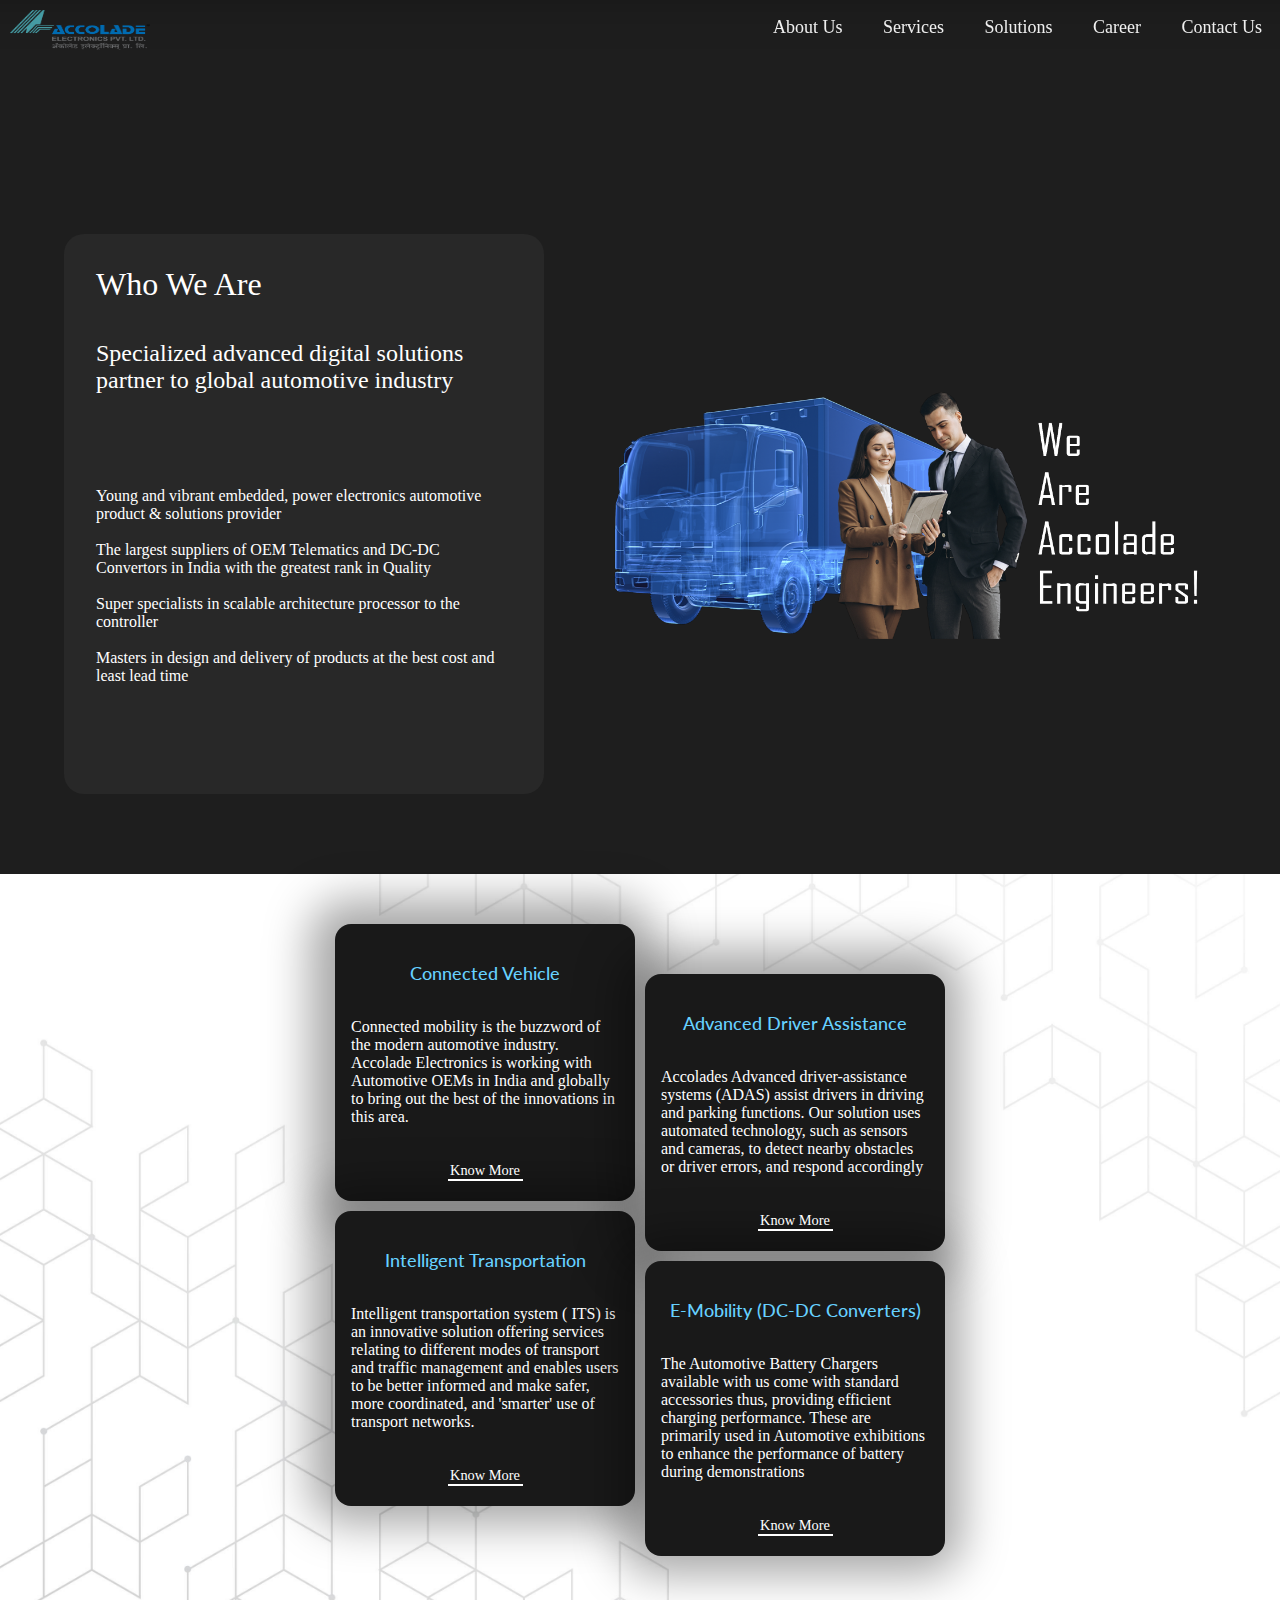
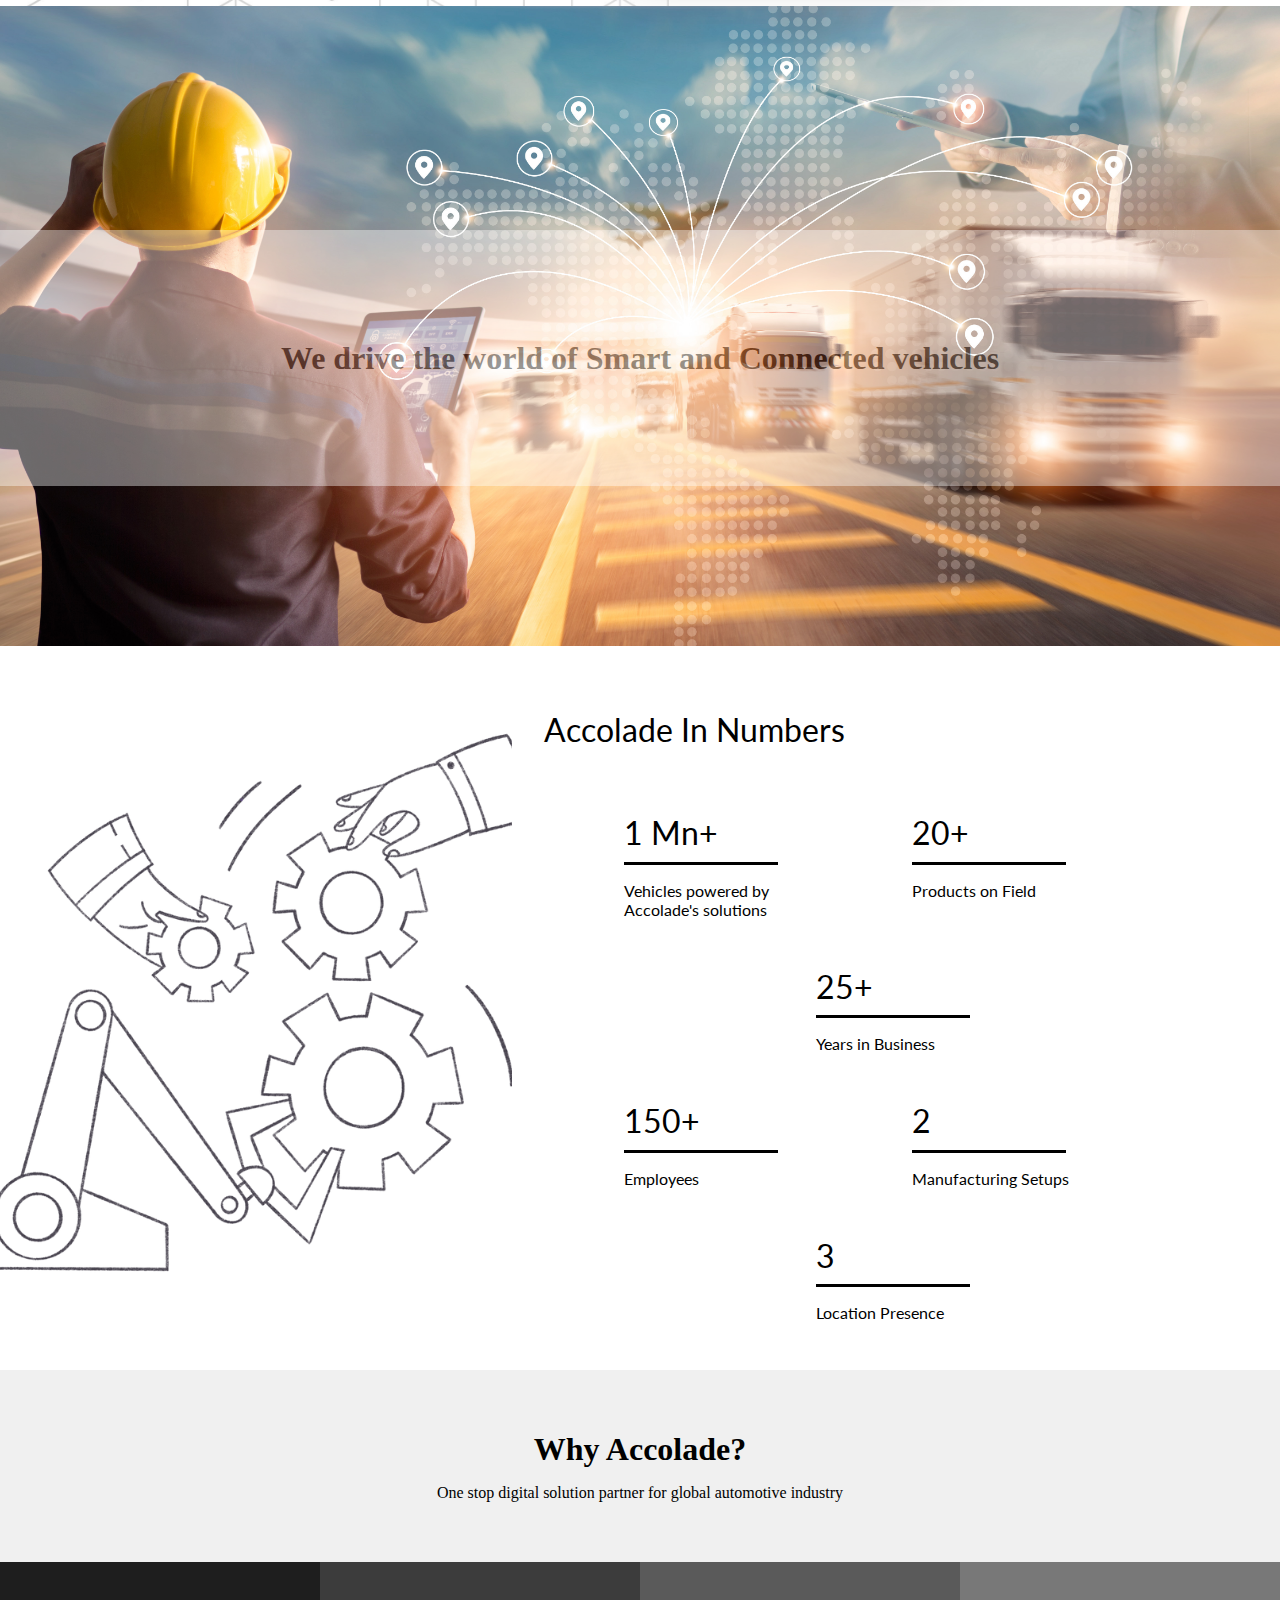
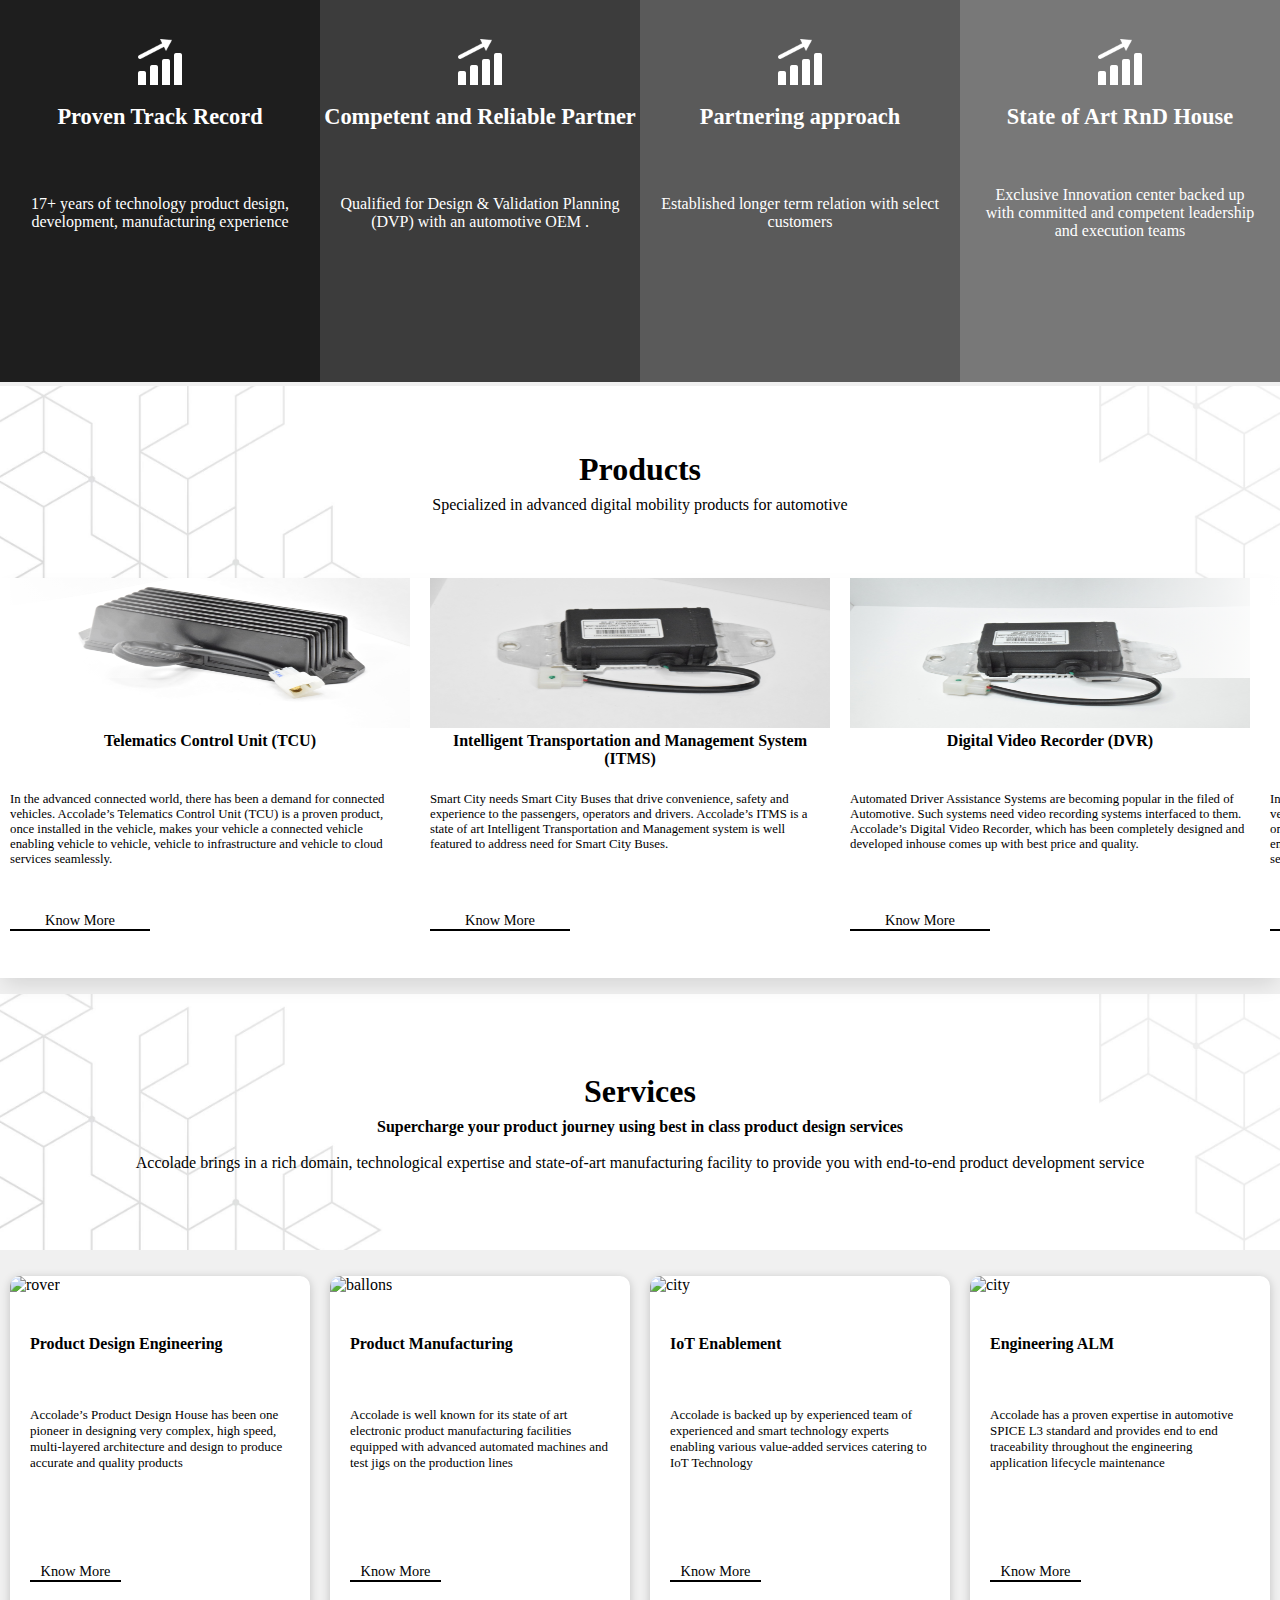
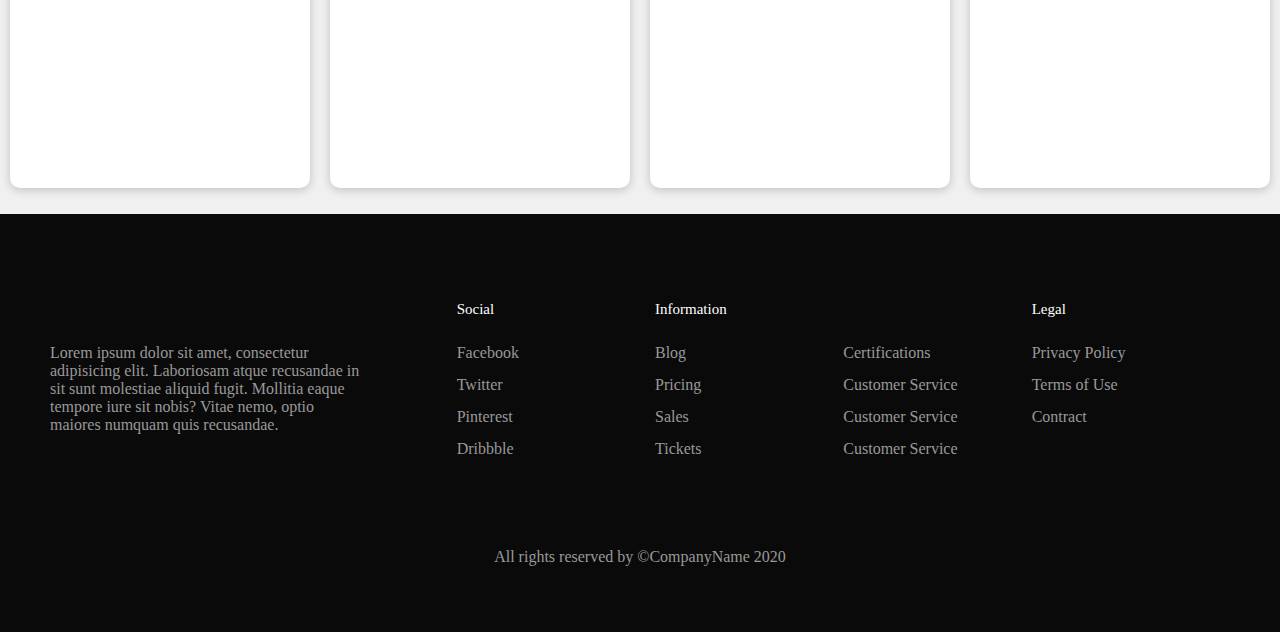
==== index.html @ e9a10e1c "first commit" ====
<!DOCTYPE html>
    <html lang="en">
    <head>
        <meta charset="UTF-8">
        <meta http-equiv="X-UA-Compatible" content="IE=edge">
        <meta name="viewport" content="width=device-width, initial-scale=1.0">
        <title>Accolade</title>
                <link rel="stylesheet" href="https://cdnjs.cloudflare.com/ajax/libs/font-awesome/5.15.3/css/all.min.css">
        <link rel="stylesheet" href="main.css">

        
    </head>
    <body>
        <div class="container">
            <div class="header">
                <div class="nav" id="nav">
                    <input type="checkbox" id="nav-check">
                    <div class="nav-header">
                      <div class="nav-title" id="nav-title">
                       <a href="./index.html"><img src="./Accolade.png" class="nav_img" alt=""></a>
                      </div>
                    </div>
                    <div class="nav-btn" id="nav-btn">
                      <label for="nav-check"> 
                        <span></span>
                        <span></span>
                        <span></span>
                      </label>
                    </div>
                  
                    <div class="nav-links">
                      <a href="./about_us.html">About Us</a>
              <a href="./services.html">Services</a>
                      <a href="./solutions.html" target="_blank">Solutions</a>
                      <a href="" target="_blank">Career</a>
                      <a href="./contact_us.html" target="_blank">Contact Us</a>
                    </div>
                  </div>


                  <div class="over_video">
                    <div class="over_video_heading">Specialized in advanced digital mobility solutions for automotive</div>
                    <div class="over_video_button">
                        <a href="#banner" class="over_video_button_main">
                          <img src="./icons8-double-down-50.png" class="down_arrow_img" alt="">
                        </a>

                       
                    </div>
                  </div>
                 
                <video autoplay loop muted class="video">
                    <source src="production ID_4706533.mp4" type="video/mp4" >
                  Your browser does not support the video tag.
                  </video>
            </div>
        
 <div id="banner">
                <div class="banner_text">
                    <div class="banner_text_head">
                        Who We Are
                    </div>
                    <div class="banner_text_mid">Specialized advanced digital solutions partner to global automotive industry</div>
                    <div class="banner_text_para">Young and vibrant embedded, power electronics automotive product & solutions provider </br></br>
                      The largest suppliers of OEM Telematics and DC-DC Convertors in India with the greatest rank in Quality  </br></br>
                      Super specialists in scalable architecture processor to the controller </br></br>
                      Masters in design and delivery of products at the best cost and least lead time</br></br></div>
                </div>
                <div class="banner_pic">
                    
                </div>


            </div> 
        

     <div class="bigbox">
        
        <div class="columns">
            <div class="column">
              <p class="title">
                Advanced Digital Automotive Solutions Partner
              </p>
              <p class="info"> Accolade offers state-of-art advanced technology solutions for automotive. These solutions have been developed by team of domain experts and technocrats and successfully deployed in the market.</p>
         </div>
         <div class="column">
             <div class="allcards">
                <div class="cards12">
                    <div class="card1">
                        <p class="headtitle">
                          Connected Vehicle
                          </p>
                        <p class="content">Connected mobility is the buzzword of the modern automotive industry. Accolade Electronics is working with Automotive OEMs in India and globally to bring out the best of the innovations in this area.</p>
                        <div class="sol_km_button"><a href="">Know More</a></div>
                     </div>
                     <div class="card3">
                        <p class="headtitle">Intelligent Transportation</p>
                        <p class="content">
                          Intelligent transportation system ( ITS) is an innovative solution offering services relating to different modes of transport and traffic management and enables users to be better informed and make safer, more coordinated, and 'smarter' use of transport networks. 
                          </p>
                          <div class="sol_km_button"><a href="">Know More</a></div>
                    </div>
                </div>
                <div class="cards24">
                    <div class="card2">
                        <p class="headtitle">
                          Advanced Driver Assistance
                          </p>
                        <p class="content">Accolades Advanced driver-assistance systems (ADAS) assist drivers in driving and parking functions. Our solution uses automated technology, such as sensors and cameras, to detect nearby obstacles or driver errors, and respond accordingly</p>
                        <div class="sol_km_button"><a href="">Know More</a></div>
                    </div>
                    <div class="card4">
                        <p class="headtitle">E-Mobility (DC-DC Converters)</p>
                        <p class="content">The Automotive Battery Chargers available with us come with standard accessories
                          thus, providing efficient charging performance. These are primarily used in Automotive exhibitions to enhance the performance of battery during demonstrations
                          </p>
                          <div class="sol_km_button"><a href="">Know More</a></div>
                    </div>
                </div>
                <div class="vertical">
                    
                </div>
             </div>
                
             </div>
         </div>
    </div> 

<div class="whyuswrap">
    <div class="why_img_text">
      We drive the world of Smart and Connected vehicles
    </div>
    </div>
    <div class="columns_numbers">

      <div class="column_3">
          <div class="dummybg">
          </div>
     </div>


      <div class="column_2">
          <div class="accnumber">
              Accolade In Numbers
          </div>
          <div class="counters">
              <div class="numbers">
                  <div>
                      <div class="twohund">1 Mn+</div>
                      <div class="tag2">Vehicles powered by Accolade's solutions</div>
                  </div>
               </div>
           
               <div class="numbers">
                   <div>
                       <div class="twohund">20+</div>
                       <div class="tag2">
                           Products on Field
                          </div>
                   </div>
                </div>

                <div class="numbers1">
                  <div>
                      <div class="twohund">25+</div>
                      <div class="tag2">Years in Business</div>
                  </div>
               </div>
          </div>
      
      
      
          <div class="counters">
              <div class="numbers">
                  <div>
                      <div class="twohund">150+</div>
                      <div class="tag2">Employees</div>
                  </div>
               </div>
           
               <div class="numbers">
                   <div>
                       <div class="twohund">2</div>
                       <div class="tag2">
                         Manufacturing Setups
                          </div>
                   </div>
                </div>

                <div class="numbers1">
                  <div>
                      <div class="twohund">3</div>
                      <div class="tag2">Location Presence</div>
                  </div>
               </div>
          </div>

          
      </div>
      </div>

    <div class="why_us_rem_container">
      <div class="why_us_rem_text">
        <div class="why_us_rem_head">
          Why Accolade?
        </div>
        <div class="why_us_rem_body">
         One stop digital solution partner for global automotive industry
        </div>
      </div>
      <div class="why_us_rem_blocks">
        <div class="why_us_rem_block1">
          <div class="why_us_rem_block_icon">
            <img src="./icons8-account-90.png" class="why_us_rem_block_img" alt="">
          </div>
          <div class="why_us_rem_block_head">
            Proven Track Record
          </div>
          <div class="why_us_rem_block_body">
            17+ years of technology product design, development, manufacturing experience
          </div>
        </div>
        <div class="why_us_rem_block2">
          <div class="why_us_rem_block_icon">
            <img src="./icons8-account-90.png" class="why_us_rem_block_img" alt="">
          </div>
          <div class="why_us_rem_block_head">
            Competent and Reliable Partner
          </div>
          <div class="why_us_rem_block_body">
            Qualified for Design & Validation Planning (DVP) with an automotive OEM .
          </div>
        </div>
        <div class="why_us_rem_block3">
          <div class="why_us_rem_block_icon">
            <img src="./icons8-account-90.png" class="why_us_rem_block_img" alt="">
          </div>
          <div class="why_us_rem_block_head">
            Partnering approach 
          </div>
          <div class="why_us_rem_block_body">
            Established longer term relation with select customers
          </div>
        </div>
        <div class="why_us_rem_block4">
          <div class="why_us_rem_block_icon">
            <img src="./icons8-account-90.png" class="why_us_rem_block_img" alt="">
          </div>
          <div class="why_us_rem_block_head">
            State of Art RnD House
          </div>
          <div class="why_us_rem_block_body">
           Exclusive Innovation center backed up with committed and competent leadership and execution teams
          </div>
        </div>  
      </div>

    </div>

    <div class="mid_banner">
        <div class="mid_banner_head">Products</div>
        <div class="mid_banner_body">Specialized in advanced digital mobility products for automotive</div>
    </div>
    <!-- partial:index.partial.html -->
<div class="slider">
  <div class="slide-track">
  <div class="slide">
    <img src="./DSC_0146.JPG" height="150" width="400" alt="" />
    <div class="slide_info_head">Telematics Control Unit (TCU)</div>
    <div class="slide_info_body">In the advanced connected world, there has been a demand for connected vehicles. Accolade’s Telematics Control Unit (TCU) is a proven product, once installed in the vehicle, makes your vehicle a connected vehicle enabling vehicle to vehicle, vehicle to infrastructure and vehicle to cloud services seamlessly.</div>
    <div class="slide_km_button"><a href="">Know More</a></div>
    </div>
    <div class="slide">
      <img src="./DSC_0161.JPG" height="150" width="400" alt="" />
      <div class="slide_info_head">Intelligent Transportation and Management System (ITMS)</div>
      <div class="slide_info_body">Smart City needs Smart City Buses that drive convenience, safety and experience to the passengers, operators and drivers. Accolade’s ITMS is a state of art Intelligent Transportation and Management system is well featured to address need for Smart City Buses.</div>
      <div class="slide_km_button"><a href="">Know More</a></div>
      </div>
      <div class="slide">
        <img src="./DSC_0167.JPG" height="150" width="400" alt="" />
        <div class="slide_info_head">Digital Video Recorder (DVR)</div>
    <div class="slide_info_body">Automated Driver Assistance Systems are becoming popular in the filed of Automotive. Such systems need video recording systems interfaced to them. Accolade’s Digital Video Recorder, which has been completely designed and developed inhouse comes up with best price and quality. </div>
    <div class="slide_km_button"><a href="">Know More</a></div>
        </div>
        <div class="slide">
          <img src="./DSC_0146.JPG" height="150" width="400" alt="" />
          <div class="slide_info_head">Telematics Control Unit (TCU)</div>
          <div class="slide_info_body">In the advanced connected world, there has been a demand for connected vehicles. Accolade’s Telematics Control Unit (TCU) is a proven product, once installed in the vehicle, makes your vehicle a connected vehicle enabling vehicle to vehicle, vehicle to infrastructure and vehicle to cloud services seamlessly.</div>
          <div class="slide_km_button"><a href="">Know More</a></div>
          </div>
          <div class="slide">
            <img src="./DSC_0161.JPG" height="150" width="400" alt="" />
            <div class="slide_info_head">Intelligent Transportation and Management System (ITMS)</div>
            <div class="slide_info_body">Smart City needs Smart City Buses that drive convenience, safety and experience to the passengers, operators and drivers. Accolade’s ITMS is a state of art Intelligent Transportation and Management system is well featured to address need for Smart City Buses.</div>
            <div class="slide_km_button"><a href="">Know More</a></div>
            </div>
            <div class="slide">
              <img src="./DSC_0167.JPG" height="150" width="400" alt="" />
              <div class="slide_info_head">Digital Video Recorder (DVR)</div>
          <div class="slide_info_body">Automated Driver Assistance Systems are becoming popular in the filed of Automotive. Such systems need video recording systems interfaced to them. Accolade’s Digital Video Recorder, which has been completely designed and developed inhouse comes up with best price and quality. </div>
          <div class="slide_km_button"><a href="">Know More</a></div>
              </div>
              <div class="slide">
                <img src="./DSC_0146.JPG" height="150" width="400" alt="" />
                <div class="slide_info_head">Telematics Control Unit (TCU)</div>
                <div class="slide_info_body">In the advanced connected world, there has been a demand for connected vehicles. Accolade’s Telematics Control Unit (TCU) is a proven product, once installed in the vehicle, makes your vehicle a connected vehicle enabling vehicle to vehicle, vehicle to infrastructure and vehicle to cloud services seamlessly.</div>
                <div class="slide_km_button"><a href="">Know More</a></div>
                </div>
                <div class="slide">
                  <img src="./DSC_0161.JPG" height="150" width="400" alt="" />
                  <div class="slide_info_head">Intelligent Transportation and Management System (ITMS)</div>
                  <div class="slide_info_body">Smart City needs Smart City Buses that drive convenience, safety and experience to the passengers, operators and drivers. Accolade’s ITMS is a state of art Intelligent Transportation and Management system is well featured to address need for Smart City Buses.</div>
                  <div class="slide_km_button"><a href="">Know More</a></div>
                  </div>
                  <div class="slide">
                    <img src="./DSC_0167.JPG" height="150" width="400" alt="" />
                    <div class="slide_info_head">Digital Video Recorder (DVR)</div>
                <div class="slide_info_body">Automated Driver Assistance Systems are becoming popular in the filed of Automotive. Such systems need video recording systems interfaced to them. Accolade’s Digital Video Recorder, which has been completely designed and developed inhouse comes up with best price and quality. </div>
                <div class="slide_km_button"><a href="">Know More</a></div>
                    </div>
                    <div class="slide">
                      <img src="./DSC_0146.JPG" height="150" width="400" alt="" />
                      <div class="slide_info_head">Telematics Control Unit (TCU)</div>
                      <div class="slide_info_body">In the advanced connected world, there has been a demand for connected vehicles. Accolade’s Telematics Control Unit (TCU) is a proven product, once installed in the vehicle, makes your vehicle a connected vehicle enabling vehicle to vehicle, vehicle to infrastructure and vehicle to cloud services seamlessly.</div>
                      <div class="slide_km_button"><a href="">Know More</a></div>
                      </div>
                      <div class="slide">
                        <img src="./DSC_0161.JPG" height="150" width="400" alt="" />
                        <div class="slide_info_head">Intelligent Transportation and Management System (ITMS)</div>
                        <div class="slide_info_body">Smart City needs Smart City Buses that drive convenience, safety and experience to the passengers, operators and drivers. Accolade’s ITMS is a state of art Intelligent Transportation and Management system is well featured to address need for Smart City Buses.</div>
                        <div class="slide_km_button"><a href="">Know More</a></div>
                        </div>
                        <div class="slide">
                          <img src="./DSC_0167.JPG" height="150" width="400" alt="" />
                          <div class="slide_info_head">Digital Video Recorder (DVR)</div>
                      <div class="slide_info_body">Automated Driver Assistance Systems are becoming popular in the filed of Automotive. Such systems need video recording systems interfaced to them. Accolade’s Digital Video Recorder, which has been completely designed and developed inhouse comes up with best price and quality. </div>
                      <div class="slide_km_button"><a href="">Know More</a></div>
                          </div>
              
  </div>
  </div>


    <div class="mid_banner_s">
        <div class="mid_banner_head_s">Services</div>
        <div class="mid_banner_body_s"><strong>Supercharge your product journey using best in class product design services</strong> </br></br>
          Accolade brings in a rich domain, technological expertise and state-of-art manufacturing facility to provide you with end-to-end product development service
          </div>
    </div>


    <div class="bigboxes">
        <div class="small_box">
            <div class="card">
              <div class="card-header">
                <img src="./Product Engineering1.jpg" alt="rover" />
              </div>
              <div class="card-body">
                <h4>
                  Product Design Engineering
                </h4>
                <p>
                  Accolade’s Product Design House has been one pioneer in designing very complex, high speed, multi-layered architecture and design to produce accurate and quality products
                </p>
                <div class="slide_km_button"><a href="">Know More</a></div>
               
              </div>
            </div>
            <div class="card">
              <div class="card-header">
                <img src="Product Manufacturing1.jpg" alt="ballons" />
              </div>
              <div class="card-body">
         
                <h4>
                  Product Manufacturing
                </h4>
                <p>
                  Accolade is well known for its state of art electronic product manufacturing facilities equipped with advanced automated machines and test jigs on the production lines
                </p>
                <div class="slide_km_button"><a href="">Know More</a></div>
                
              </div>
            </div>
            <div class="card">
              <div class="card-header">
                <img src="./IoT Enablement1.jpg" alt="city" />
              </div>
              <div class="card-body">
                <h4>
                  IoT Enablement
                </h4>
                <p>
                  Accolade is backed up by experienced team of experienced and smart technology experts enabling various value-added services catering to IoT Technology
                </p>
                <div class="slide_km_button"><a href="">Know More</a></div>
             
              </div>
            </div>
            <div class="card">
              <div class="card-header">
                <img src="./Engineering ALM1.jpg" alt="city" />
              </div>
              <div class="card-body">
                <h4>
                  Engineering ALM
                </h4>
                <p>
                  Accolade has a proven expertise in automotive SPICE L3 standard and provides end to end traceability throughout the engineering application lifecycle maintenance
                </p>
                <div class="slide_km_button"><a href="">Know More</a></div>
                
              </div>
            </div>
    </div>  

    





    <footer class="footer">
        <div class="l-footer">
        <h1>
        <img src="https://i.postimg.cc/y62wcLBq/logo.png" alt=""></h1>
        <p>
        Lorem ipsum dolor sit amet, consectetur adipisicing elit. Laboriosam atque recusandae in sit sunt molestiae aliquid fugit. Mollitia eaque tempore iure sit nobis? Vitae nemo, optio maiores numquam quis recusandae.</p>
        </div>
        <ul class="r-footer">
        <li>
          <h2>
        Social</h2>
        <ul class="box">
        <li><a href="#">Facebook</a></li>
        <li><a href="#">Twitter</a></li>
        <li><a href="#">Pinterest</a></li>
        <li><a href="#">Dribbble</a></li>
        </ul>
        </li>
        <li class="features">
          <h2 class="headings">
        Information</h2>
        <ul class="box h-box">
        <li><a href="#">Blog</a></li>
        <li><a href="#">Pricing</a></li>
        <li><a href="#">Sales</a></li>
        <li><a href="#">Tickets</a></li>
        <li><a href="#">Certifications</a></li>
        <li><a href="#">Customer Service</a></li>
        <li><a href="#">Customer Service</a></li>
        <li><a href="#">Customer Service</a></li>
        </ul>
        </li>
        <li>
          <h2>
        Legal</h2>
        <ul class="box">
        <li><a href="#">Privacy Policy</a></li>
        <li><a href="#">Terms of Use</a></li>
        <li><a href="#">Contract</a></li>
        </ul>
        </li>
        </ul>
        <div class="b-footer">
        <p>
        All rights reserved by ©CompanyName 2020 </p>
        </div>
        </footer>

    




        <script src="script.js"></script>
            
            <script src="main.js"></script>
            <script type="text/javascript">
                const slider = document.querySelector(".slider");
                const nextBtn = document.querySelector(".next-btn");
                const prevBtn = document.querySelector(".prev-btn");
                const slides = document.querySelectorAll(".slide");
                const slideIcons = document.querySelectorAll(".slide-icon");
                const numberOfSlides = slides.length;
                var slideNumber = 0;
            
                //image slider next button
                nextBtn.addEventListener("click", () => {
                  slides.forEach((slide) => {
                    slide.classList.remove("active");
                  });
                  slideIcons.forEach((slideIcon) => {
                    slideIcon.classList.remove("active");
                  });
            
                  slideNumber++;
            
                  if(slideNumber > (numberOfSlides - 1)){
                    slideNumber = 0;
                  }
            
                  slides[slideNumber].classList.add("active");
                  slideIcons[slideNumber].classList.add("active");
                });
            
                //image slider previous button
                prevBtn.addEventListener("click", () => {
                  slides.forEach((slide) => {
                    slide.classList.remove("active");
                  });
                  slideIcons.forEach((slideIcon) => {
                    slideIcon.classList.remove("active");
                  });
            
                  slideNumber--;
            
                  if(slideNumber < 0){
                    slideNumber = numberOfSlides - 1;
                  }
            
                  slides[slideNumber].classList.add("active");
                  slideIcons[slideNumber].classList.add("active");
                });
            
                //image slider autoplay
                var playSlider;
            
                var repeater = () => {
                  playSlider = setInterval(function(){
                    slides.forEach((slide) => {
                      slide.classList.remove("active");
                    });
                    slideIcons.forEach((slideIcon) => {
                      slideIcon.classList.remove("active");
                    });
            
                    slideNumber++;
            
                    if(slideNumber > (numberOfSlides - 1)){
                      slideNumber = 0;
                    }
            
                    slides[slideNumber].classList.add("active");
                    slideIcons[slideNumber].classList.add("active");
                  }, 4000);
                }
                repeater();
            
                //stop the image slider autoplay on mouseover
                slider.addEventListener("mouseover", () => {
                  clearInterval(playSlider);
                });
            
                //start the image slider autoplay again on mouseout
                slider.addEventListener("mouseout", () => {
                  repeater();
                });
                </script>
                  
        </div>
    </body>
    </html>
---- main.css ----
@import url("https://fonts.googleapis.com/css2?family=Lato&display=swap");

html {
    scroll-behavior: smooth;
}

* {
  box-sizing: border-box;
}

body {
  margin: 0;
  padding: 0;
  width: 100%;

}

.header{
    background-color: black;
}

.container {
  width: 100%;
  margin: 0;
  padding: 0;
  display: flex;
  background-color: rgb(240, 240, 240);
  flex-direction: column;
  justify-content: center;
  -webkit-transition: background-color 2s ease-out;
  -moz-transition: background-color 2s ease-out;
  -o-transition: background-color 2s ease-out;
  transition: background-color 2s ease-out;
}
.video {
  z-index: -1;
  width: 100%;
  opacity: 80%;
  animation: fadeInAnimation ease 3s;
    animation-iteration-count: 1;
    animation-fill-mode: forwards;
}

@keyframes fadeInAnimation {
    0% {
        opacity: 0%;
    }
    100% {
        opacity: 50%;
     }
}

/* header nav */



body {
  margin: 0px;
  font-family: "segoe ui";
}

.nav_img{
  height: 40px;
  width: 140px;
}

.nav {
  height: 60px;
  width: 100%;
  background: transparent;
  position: fixed;
  z-index: 4;
}

.nav > .nav-header {
  display: inline;
}

.nav > .nav-header > .nav-title {
  display: inline-block;
  font-size: 22px;
  color: #fff;
  padding: 10px 10px 10px 10px;
}

.nav > .nav-btn {
  display: none;
}

.nav > .nav-links {
  display: inline;
  float: right;
  font-size: 18px;
  height: 100%;
}

.nav > .nav-links > a {
  display: inline-block;
  padding: 1em;
  height: 100%;
  text-decoration: none;
  color: #efefef;
  text-align: center;
  line-height: 100%;
}

.nav > .nav-links > a:hover {
  background-color: rgba(0, 0, 0, 0.3);
}

.nav > #nav-check {
  display: none;
}

@media (max-width: 700px) {
  .nav_img{
    height: 40px;
    width: 100px;
  }
  .ham_link{
    height: 1em;
  }
  .nav > .nav-btn {
    display: inline-block;
    position: absolute;
    right: 0px;
    top: 0px;
  }
  .nav > .nav-btn > label {
    display: inline-block;
    width: 50px;
    height: 50px;
    padding: 13px;
  }
  .nav > .nav-btn > label:hover,
  .nav #nav-check:checked ~ .nav-btn > label {
    background-color: rgba(0, 0, 0, 0.3);
  }
  .nav > .nav-btn > label > span {
    display: block;
    width: 25px;
    height: 10px;
    border-top: 2px solid #eee;
  }
  .nav > .nav-links {
    position: absolute;
    display: block;
    width: 100%;
    background-color: #333;
    height: 0px;
    transition: all 0.3s ease-in;
    overflow-y: hidden;
    top: 50px;
    left: 0px;
  }
  .nav > .nav-links > a {
    display: block;
    width: 100%;
    height: 4em;
  }
  .nav > #nav-check:not(:checked) ~ .nav-links {
    height: 0px;
  }
  .nav > #nav-check:checked ~ .nav-links {
    height: calc(100vh - 50px);
    overflow-y: auto;
  }
}

/*over video text*/

.over_video {
  z-index: 2;
  color: rgb(255, 255, 255);
  position: absolute;
  width: 100%;
  height: 420px;
  top: 12em;
  text-align: center;
  display: flex;
  flex-direction: column;
  align-items: center;
  justify-content: space-between;
}
.over_video_heading {
  text-align: center;
  font-size: 3em;
  font-weight: 400;
  width: 70%;
}


@media only screen and (max-width: 1200px){
  .over_video {
    z-index: 2;
    color: rgb(255, 255, 255);
    position: absolute;
    width: 100%;
    height: 300px;
    top: 8em;
    text-align: center;
    display: flex;
    flex-direction: column;
    align-items: center;
    justify-content: space-between;
  }
  .over_video_heading {
    text-align: center;
    font-size: 3em;
    font-weight: 500;
    width: 70%;
  }
  .over_video_button {
    z-index: 2;
    display: flex;
    align-items: center;
    justify-content: center;
    height: 5em;
    width: 20%;
    
  }
  
  .over_video_button_main {
    display: flex;
    align-items: center;
    justify-content: center;
    text-decoration: none;
    color: rgb(255, 255, 255);
    font-size: 1.2em;
    width: 60%;
    border-radius: 100%;
    height: 100%;
    text-align: center;
  }
  
  .down_arrow_img{
    width: 30%;
    height: 60px;
  }
}

@media only screen and (max-width: 1200px){
  .over_video {
    z-index: 2;
    color: rgb(255, 255, 255);
    position: absolute;
    width: 100%;
    height: 220px;
    top: 8em;
    text-align: center;
    display: flex;
    flex-direction: column;
    align-items: center;
    justify-content: space-between;
  }
  .over_video_heading {
    text-align: center;
    font-size: 2em;
    font-weight: 500;
    width: 70%;
  }
  .over_video_button {
    z-index: 2;
    display: flex;
    align-items: center;
    justify-content: center;
    height: 5em;
    width: 20%;
    
  }
  
  .over_video_button_main {
    display: flex;
    align-items: center;
    justify-content: center;
    text-decoration: none;
    color: rgb(255, 255, 255);
    font-size: 1.2em;
    width: 60%;
    border-radius: 100%;
    height: 100%;
    text-align: center;
  }
  
  .down_arrow_img{
    width: 30%;
    height: 60px;
  }
}

@media only screen and (max-width: 800px){
  .over_video {
    z-index: 2;
    color: rgb(255, 255, 255);
    position: absolute;
    width: 100%;
    height: 200px;
    top: 4em;
    text-align: center;
    display: flex;
    flex-direction: column;
    align-items: center;
    justify-content: space-between;
  }
  .over_video_heading {
    text-align: center;
    font-size: 1.5em;
    font-weight: 500;
    width: 70%;
  }
  .over_video_button {
    z-index: 2;
    display: flex;
    align-items: center;
    justify-content: center;
    height: 5em;
    width: 20%;
    display: none;
    
  }
  
  .over_video_button_main {
    display: flex;
    align-items: center;
    justify-content: center;
    text-decoration: none;
    color: rgb(255, 255, 255);
    font-size: 1.2em;
    width: 60%;
    border-radius: 100%;
    height: 100%;
    text-align: center;
  }
  
  .down_arrow_img{
    width: 30%;
    height: 60px;

  }
}


@media only screen and (max-width: 500px){

  .over_video {
    z-index: 2;
    color: rgb(255, 255, 255);
    position: absolute;
    width: 100%;
    height: 100px;
    top: 4em;
    text-align: center;
    display: flex;
    flex-direction: column;
    align-items: center;
    justify-content: space-between;
  }
  .over_video_heading {
    text-align: center;
    font-size: 1em;
    font-weight: 500;
    width: 70%;
  }
  .over_video_button {
    z-index: 2;
    display: flex;
    align-items: center;
    justify-content: center;
    height: 5em;
    width: 20%;
    display: none;
    
  }
  
  .over_video_button_main {
    display: flex;
    align-items: center;
    justify-content: center;
    text-decoration: none;
    color: rgb(255, 255, 255);
    font-size: 1.2em;
    width: 60%;
    border-radius: 100%;
    height: 100%;
    text-align: center;
  }
  
  .down_arrow_img{
    width: 40px;
    height: 20px;
    display: none;

  }


}

/*scroll nav css*/
.pa-fixed-header {
  background-color: #ffffff !important;
  -webkit-transition: background-color 1s ease-out;
  -moz-transition: background-color 1s ease-out;
  -o-transition: background-color 1s ease-out;
  transition: background-color 1s ease-out;
}

.text-black {
  color: #000000 !important;
}

/*over_video_button*/
.over_video_button {
  z-index: 2;
  display: flex;
  align-items: center;
  justify-content: center;
  height: 5em;
  width: 20%;
  
}

.over_video_button_main {
  display: flex;
  align-items: center;
  justify-content: center;
  text-decoration: none;
  color: rgb(255, 255, 255);
  font-size: 1.2em;
  width: 60%;
  border-radius: 100%;
  height: 100%;
  text-align: center;
}

.down_arrow_img{
  width: 30%;
  height: 60px;
}

/* Banner */

#banner {
  display: flex;
  flex-wrap: wrap;
  align-items: center;
  justify-content: space-evenly;
  z-index: 2;
  min-height: 45em;
  background-color: rgb(30, 30, 30);
  color: rgb(0, 0, 0);
  box-shadow: 0px -10px 5em 12em rgb(30, 30, 30);
  -webkit-transition: background-color 2s ease-out;
  -moz-transition: background-color 2s ease-out;
  -o-transition: background-color 2s ease-out;
  transition: background-color 2s ease-out;
  padding-left: 2.5%;
  padding-right: 2.5%;
}








.banner_text {
  width: 30em;
  height: 35em;
  padding-left: 2em; 
  padding-top: 2em;
  padding-right: 2em;
  background-color: rgb(40, 40, 40);
  border-radius: 20px;
  color: white;
}

.banner_pic {
  width: 40em;
  height: 35em;
  background-image: url("./Accolade\ Engineers!_2.png");
  background-size: contain;
  background-position: center center;
  background-repeat: no-repeat;
  background-attachment: local;
}

.banner_text_head {
  height: 10%;
  margin-bottom: 5%;
  font-size: 2em;
}

.banner_text_mid {
  height: 20%;
  margin-bottom: 10%;
  font-size: 1.5em;
}

.banner_text_para {
  font-size: 1em;
  height: 40%;
}



@media only screen and (max-width: 800px){
  

  #banner {
    display: flex;
    flex-wrap: wrap-reverse;
    align-items: center;
    justify-content: space-evenly;
    z-index: 2;
    min-height: 45em;
    background-color: rgb(30, 30, 30);
    color: rgb(0, 0, 0);
    box-shadow: 5px -5px 3em 4em rgb(30, 30, 30);
    -webkit-transition: background-color 2s ease-out;
    -moz-transition: background-color 2s ease-out;
    -o-transition: background-color 2s ease-out;
    transition: background-color 2s ease-out;
    padding-left: 2.5%;
    padding-right: 2.5%;
  }
  
  
  
  
  
  
  
  
  .banner_text {
    width: 30em;
    height: 28em;
    padding-left: 2em; 
    padding-top: 2em;
    padding-right: 2em;
    background-color: rgb(40, 40, 40);
    border-radius: 20px;
    color: white;
  }
  
  .banner_pic {
    width: 40em;
    height: 15em;
    background-image: url("./Accolade\ Engineers!_2.png");
    background-size: contain;
    background-position: center center;
    background-repeat: no-repeat;
    background-attachment: local;
  }
  
  .banner_text_head {
    height: 10%;
    margin-bottom: 5%;
    font-size: 1.5em;
  }
  
  .banner_text_mid {
    height: 20%;
    margin-bottom: 10%;
    font-size: 1.2em;
  }
  
  .banner_text_para {
    font-size: 0.8em;
    height: 40%;
  }
}


/*solutions cards*/

.sol_km_button{
  width: 25%;
  border-bottom: 2px solid rgb(255, 255, 255);
  font-size: 0.9em;
  text-align: center;
  padding: auto;
  
}

.sol_km_button a{
  text-decoration: none;
  color: rgb(255, 255, 255);
}

.card1 {
  width: 300px;
  margin-top: 50px;
  background: rgb(25, 25, 25);
  border-radius: 16px;
  -webkit-box-shadow: -2px -1px 15px 7px rgba(0, 0, 0, 0.5);
  -moz-box-shadow: -3px -2px 30px 14px rgba(0, 0, 0, 0.425);
  box-shadow: -4px -3px 45px 21px rgba(0, 0, 0, 0.35);
  display: flex;
  flex-direction: column;
  justify-content: space-evenly;
  align-items: center;
  padding-bottom: 20px;
}
.cards {
  display: flex;
}
.card2 {
  width: 300px;
  margin-top: 100px;
  margin-left: 10px;
  background: #ffffff;
  border-radius: 16px;
  background: rgb(25, 25, 25);
  border-radius: 16px;
  -webkit-box-shadow: -2px -1px 15px 7px rgba(0, 0, 0, 0.5);
  -moz-box-shadow: -3px -2px 30px 14px rgba(0, 0, 0, 0.425);
  box-shadow: -4px -3px 45px 21px rgba(0, 0, 0, 0.35);
  display: flex;
  flex-direction: column;
  justify-content: space-evenly;
  align-items: center;
  padding-bottom: 20px;
}
.allcards {
  display: flex;
}
.card3 {
  width: 300px;

  margin-top: 10px;
  background: #ffffff;
  border-radius: 16px;
  background: rgb(25, 25, 25);
  border-radius: 16px;
  -webkit-box-shadow: -2px -1px 15px 7px rgba(0, 0, 0, 0.5);
  -moz-box-shadow: -3px -2px 30px 14px rgba(0, 0, 0, 0.425);
  box-shadow: -4px -3px 45px 21px rgba(0, 0, 0, 0.35);
  display: flex;
  flex-direction: column;
  justify-content: space-evenly;
  align-items: center;
  padding-bottom: 20px;
}
.card4 {
  width: 300px;

  margin-left: 10px;
  margin-top: 10px;
  background: #ffffff;
  border-radius: 16px;
  margin-bottom: 50px;
  background: rgb(25, 25, 25);
  border-radius: 16px;
  -webkit-box-shadow: -2px -1px 15px 7px rgba(0, 0, 0, 0.5);
  -moz-box-shadow: -3px -2px 30px 14px rgba(0, 0, 0, 0.425);
  box-shadow: -4px -3px 45px 21px rgba(0, 0, 0, 0.35);
  display: flex;
  flex-direction: column;
  justify-content: space-evenly;
  align-items: center;
  padding-bottom: 20px;
}
.title {
  color: rgb(0, 0, 0);
  font-size: 3.5em;
  width: 400px;
  font-weight: 800;
  margin-top: 5em;
  font-family: "Lato", sans-serif;
}
.info {
  color: rgb(0, 0, 0);
  width: 400px;
  font-weight: lighter;
  font-size: 1em;
  font-family: "Lato", sans-serif;
}
.headtitle {
  color: rgb(103, 209, 255);
  text-align: center;
  font-size: large;
  font-weight: 500;
  padding-top: 20px;
  font-family: "Lato", sans-serif;
}
.content {
  color: white;
  text-align: left;

  padding-left: 1em;
  padding-right: 1em;
  font-weight: 100;
  padding-bottom: 20px;
  font-size: 1em;
}
.vertical {

  height: 100%;
  position: absolute;
  left: 50%;
}
.column {
  padding-left: 10em;
}
.columns {
  display: grid;
  grid-template-columns: 40% 60%;
  height: 100%;
  background: transparent;
  background-image: url("./5570863.jpg");
  background-position: center center;
  background-repeat: no-repeat;
  background-size: cover;
}
.bigbox {
  z-index: 2;

  background-color: white;
  background-position: center center;
  background-repeat: no-repeat;
  background-size: cover;
}
.heading {
  font-size: 3em;
  font-family: "Lato", sans-serif;
  text-align: center;
  color: rgb(0, 0, 0);
  font-weight: 900;
  padding-top: 1em;
  padding-bottom: 0.5em;
  border-bottom: 1px solid rgb(0, 0, 0);
}

/* solutions cards media query*/

@media screen and (max-width: 1280px) {
  .title {
    display: none;
  }
  .info {
    display: none;
  }
  .vertical {
    display: none;
  }
  .columns {
    display: grid;
    grid-template-columns: 100%;
    height: 100%;

  }
  .column{
    padding-left: 0px;
    display: flex;
    justify-content: center;
  }
}

@media screen and (max-width: 800px) {

  .allcards{
    display: flex;
    flex-wrap: wrap;
    justify-content: center;
  }

  .card2{
    margin-top: 10px;
  }



}



/* why us */

.whyus{
  background-color: black;
  height: 45em;
  margin-left: 5em;
  margin-top: 3em;;
  width: 30%;
  color: white;
  margin-bottom: 4em;
  border-radius: 15px;
  padding-top: 2em;

}
.whyuswrap{
  
  background-image: url("./Landing\ page\ image.jpg");
  background-position: center;
    background-repeat: no-repeat;
    background-size: cover;
    height: 40em;
    width: 100%;
    display: flex;
    flex-direction: column;
    align-items: flex-start;
    justify-content: center;
  

}
.why_img_text{
  width: 100%;
  font-size: 2em;
  color: rgb(0, 0, 0);
  font-weight: 600;
  height: 40%;
  background-color: white;
  opacity: 40%;
  margin-top: 2em;
  display: flex;
  align-items: center;
  justify-content: center;

}
.whyuscontent{
  border-left: 2px solid white;
  height: 80%;
  width: 80%;
  margin: auto;
  font-family: 'Lato', sans-serif;
}
.whyp{
  font-size: large;
  padding-left: 2em;
  word-spacing: 10px;
  padding-bottom: 2em;
  font-weight: 100;
  color: rgb(236, 231, 231);
}
.whyc{
  padding-left: 2em;
  border-left: 3px solid white;
  height: 10em;
  font-family: 'Cabin', sans-serif;
  font-size: large;
  word-spacing: 10px;
  letter-spacing: 2px;
  color: rgb(243, 243, 243);
  
}
.whyuspara{
  font-size: large;
  padding-left: 2em;
  word-spacing: 10px;
  padding-bottom: 3em;
  font-weight: 100;
  font-family: 'Lato', sans-serif;
}

/* why us remastered */

.why_us_rem_container{
  width: 100%;
  height: 600px;
  background-color: rgb(240, 240, 240);
}

.why_us_rem_text{
  width: 100%;
  height: 12em;
  background-color: rgb(240, 240, 240);
  display: flex;
  flex-direction: column;
  align-items: center;
  justify-content: center;
  text-align: center;
}

.why_us_rem_head{
  width: 100%;
  font-size: 2em;
  font-weight: 600;
}

.why_us_rem_body{
  width: 80%;
  font-size: 1em;
  margin-top: 1em;

}

.why_us_rem_blocks{
  width: 100%;
  height: 70%;
  background-color: red;
  display: flex;
  justify-content: center;
  align-items: center;
}
.why_us_rem_block1{
  width: 25%;
  height: 100%;
  background-color: rgb(30, 30, 30);
}
.why_us_rem_block2{
  width: 25%;
  height: 100%;
  background-color: rgb(60, 60, 60);
}
.why_us_rem_block3{
  width: 25%;
  height: 100%;
  background-color: rgb(90, 90, 90);
}
.why_us_rem_block4{
  width: 25%;
  height: 100%;
  background-color: rgb(120, 120, 120);
}

.why_us_rem_block_icon{
  margin-top: 5em;
  display: flex;
  justify-content: center;
  align-items: center;
  height: 10%;
  margin-bottom: 1em;

  
}

.why_us_rem_block_img{
  height: 60px;
  width: 60px;
}

.why_us_rem_block_head{
  text-align: center;
  height: 8%;
  display: flex;
  justify-content: center;
  align-items: center;
  font-size: 1.4em;
  color: white;
  font-weight: 600;
}

.why_us_rem_block_body{
  margin-top: 3em;
  text-align: center;
  height: 15%;
  display: flex;
  justify-content: center;
  align-items: center;
  font-size: 1em;
  color: white;
  font-weight: 400;
  padding-left: 20px;
  padding-right: 20px;
}

@media screen and (max-width: 1000px) {
  .why_img_text{
    width: 100%;
    font-size: 2em;
    color: rgb(0, 0, 0);
    text-align: center;
    font-weight: 600;
    height: 40%;
    background-color: white;
    opacity: 40%;
    margin-top: 2em;
    display: flex;
    align-items: center;
    justify-content: center;
  
  }
  .why_us_rem_container{
    width: 100%;
    height: 1250px;
    background-color: rgb(240, 240, 240);
  }
  
  .why_us_rem_text{
    width: 100%;
    height: 12em;
    background-color: rgb(240, 240, 240);
    display: flex;
    flex-wrap: wrap;
    flex-direction: column;
    align-items: center;
    justify-content: center;
    text-align: center;
  }
  
  .why_us_rem_head{
    width: 100%;
    font-size: 1.5em;
    font-weight: 600;
  }
  
  .why_us_rem_body{
    width: 80%;
    font-size: 1em;
    margin-top: 1em;
  
  }
  
  .why_us_rem_blocks{
    width: 100%;
    height: 85%;
    display: flex;
    flex-wrap: wrap;
    justify-content: center;
    align-items: center;
  }
  .why_us_rem_block1{
    width: 100%;
    height: 25%;
    background-color: rgb(30, 30, 30);
  }
  .why_us_rem_block2{
    width: 100%;
    height: 25%;
    background-color: rgb(60, 60, 60);
  }
  .why_us_rem_block3{
    width: 100%;
    height: 25%;
    background-color: rgb(90, 90, 90);
  }
  .why_us_rem_block4{
    width: 100%;
    height: 25%;
    background-color: rgb(120, 120, 120);
  }
  
  .why_us_rem_block_icon{
    margin-top: 3em;
    display: flex;
    justify-content: center;
    align-items: center;
    height: 10%;
    margin-bottom: 2em;
  
    
  }
  
  .why_us_rem_block_img{
    height: 60px;
    width: 60px;
  }
  
  .why_us_rem_block_head{
    text-align: center;
    height: 8%;
    display: flex;
    justify-content: center;
    align-items: center;
    font-size: 1.4em;
    color: white;
    font-weight: 600;
  }
  
  .why_us_rem_block_body{
    margin-top: 3em;
    text-align: center;
    height: 25%;
    display: flex;
    justify-content: center;
    align-items: center;
    font-size: 1em;
    color: white;
    font-weight: 400;
    padding-left: 20px;
    padding-right: 20px;
  }
}



/* numbers */
.column_2 {
  padding-left: 2em;
}
.twohund{
  font-size: 2em;
  font-family: 'Lato', sans-serif;
  border-bottom: 3px solid black;
  width: 80%;
  padding-bottom: 0.3em;
}
.tag2{
font-family: 'Lato', sans-serif;
padding-top: 1em;

width: 12em;
margin-bottom: 3em;
}
.counters{
display: flex;
flex-wrap: wrap;
justify-content: center;
}
.numbers{
margin-right: 6em;

}

.columns_numbers{
  background-color: white;
  display: grid;
  grid-template-columns: 40% 60%;
  height: 100%;
}
@media  (max-width: 945px){
 .dummybg{
   display: none;
 }
.column_2{
  width: 100%;
  padding-left: 2em;
  padding-right: 2em;
  display: flex;
  flex-direction: column;
  align-items: center;
  justify-content: center;
}
.columns_numbers{
  background-color: white;
  display: grid;
  grid-template-columns: 100%;

  height: 100%;
}
 .column_3{
   display: none;
 }

}

.accnumber{
font-size: 2em;
font-family: 'Lato', sans-serif;
margin-bottom: 2em;
margin-top: 2em;
}


.dummybg{
  background-image: url("./bonbon-line-robot-helps-business-people-with-business-processes-by-moving-gears-1.png");
  background-position: center;
    background-repeat: no-repeat;
    background-size: cover;
    height: 100%;
}

/* mid banner for products*/

.mid_banner{
    width: 100%;
    height: 12em;
    margin-top: 1em;
    background-image: url("./5570863.jpg");
    background-position: center center;
    background-repeat: no-repeat;
    background-size: cover;
    display: flex;
    flex-direction: column;
    justify-content: center;
    align-items: center;

}

.mid_banner_head{
    text-align: center;
    font-size: 2em;
    font-weight: bold;
    margin-bottom: 0.25em;
}

.mid_banner_body{
  text-align: center;
  font-size: 1em;
  padding-left: 4em;
  padding-right: 4em;
    
}


@media only screen and (max-width: 800px){
  .mid_banner{
    width: 100%;
    height: 12em;
    margin-top: 1em;
    background-image: url("./5570863.jpg");
    background-position: center center;
    background-repeat: no-repeat;
    background-size: cover;
    display: flex;
    flex-direction: column;
    justify-content: center;
    align-items: center;

}

.mid_banner_head{
    text-align: center;
    font-size: 1.5em;
    font-weight: bold;
    margin-bottom: 0.25em;
}

.mid_banner_body{
  text-align: center;
  font-size: 1em;
  padding-left: 4em;
  padding-right: 4em;
    
}
}



/* products carousel */

@-webkit-keyframes scroll {
  0% {
    transform: translateX(0);
  }
  100% {
    transform: translateX(calc(-250px * 7));
  }
}

@keyframes scroll {
  0% {
    transform: translateX(0);
  }
  100% {
    transform: translateX(calc(-250px * 7));
  }
}
.slider {
  background: white;
  box-shadow: 0 10px 20px -5px rgba(0, 0, 0, 0.125);
  height: 400px;
  overflow: hidden;
  position: relative;
  width: 100%;
}
.slider::before, .slider::after {
  background: linear-gradient(to right, white 0%, rgba(255, 255, 255, 0) 100%);
  content: "";
  height: 100px;
  position: absolute;
  width: 200px;
  z-index: 2;
}
.slider::after {
  right: 0;
  top: 0;
  transform: rotateZ(180deg);
}
.slider::before {
  left: 0;
  top: 0;
}
.slider .slide-track {
  -webkit-animation: scroll 40s linear infinite;
          animation: scroll 40s linear infinite;
  display: flex;
  width: calc(250px * 12);
}
.slider .slide {
  height: 300px;
  width: 400px;
  margin-left: 10px;
  margin-right: 10px;
}

.slide_info{
  font-size: 18px;
  display: flex;
  flex-direction: column;
  align-items: center;
  justify-content: space-evenly;

}

.slide_info_head{
  width: 100%;
  height: 20%;
  font-size: 1em;
  font-weight: 600;
  text-align: center;
}

.slide_info_body{
  width: 100%;
  height: 40%;
  font-size: 0.8em;
}

.slide_km_button{
  width: 35%;
  border-bottom: 2px solid rgb(0, 0, 0);
  font-size: 0.9em;
  text-align: center;
  padding: auto;
  
}

.slide_km_button a{
  text-decoration: none;
  color: black;
}

/* services cards */

  /* mid banner for services */

.mid_banner_s{
  width: 100%;
  height: 16em;
  margin-top: 1em;
  background-image: url("./5570863.jpg");
  background-position: center center;
  background-repeat: no-repeat;
  background-size: cover;
  display: flex;
  flex-direction: column;
  justify-content: center;
  align-items: center;

}

.mid_banner_head_s{
  text-align: center;
  font-size: 2em;
  font-weight: bold;
  margin-bottom: 0.25em;
}

.mid_banner_body_s{
text-align: center;
font-size: 1em;
padding-left: 4em;
padding-right: 4em;
  
}

@media only screen and (max-width: 800px){
  .mid_banner_s{
    width: 100%;
    height: 16em;
    margin-top: 1em;
    background-image: url("./5570863.jpg");
    background-position: center center;
    background-repeat: no-repeat;
    background-size: cover;
    display: flex;
    flex-direction: column;
    justify-content: center;
    align-items: center;
  
  }
  
  .mid_banner_head_s{
    text-align: center;
    font-size: 1.5em;
    font-weight: bold;
    margin-bottom: 0.25em;
  }
  
  .mid_banner_body_s{
  text-align: center;
  font-size: 0.8em;
  padding-left: 4em;
  padding-right: 4em;
    
  }
}

.small_box{
    display: flex;
    width: 100%;
    justify-content: center;
    flex-wrap: wrap;
    padding-top: 1em;
    padding-bottom: 1em;

  }
  .card {
    margin: 10px;
    background-color: #fff;
    border-radius: 10px;
    box-shadow: 0 2px 10px rgba(0, 0, 0, 0.2);
    overflow: hidden;
    width: 300px;
    height: 32em;
  }
  .card-header img {
    width: 100%;
    height: 200px;
    object-fit: cover;
  }
  .card-body {
    display: flex;
    flex-direction: column;
    justify-content: space-evenly;
    align-items: flex-start;
    padding-left: 20px;
    padding-right: 20px;
    height: 60%;
  }
  
  .tag {
    background: #cccccc;
    border-radius: 50px;
    font-size: 12px;
    margin: 0;
    color: #fff;
    padding: 2px 10px;
    text-transform: uppercase;
    cursor: pointer;
  }
  .tag-teal {
    background-color: #47bcd4;
  }
  .tag-purple {
    background-color: #5e76bf;
  }
  .tag-pink {
    background-color: #cd5b9f;
  }
  
  .card-body p {
    font-size: 13px;
    height: 40%;
  }

  .card-body h4 {
    font-size: 16px;

  }
  .user {
    display: flex;
    margin-top: auto;
  }
  
  .user img {
    border-radius: 50%;
    width: 40px;
    height: 40px;
    margin-right: 10px;
  }
  .user-info h5 {
    margin: 0;
  }
  .user-info small {
    color: #545d7a;
  }
  

/* footer */

*:before,
*:after {
  box-sizing: border-box;
}
header p {
  padding: 50px;
  text-align: center;
  color: #bebebe;
  text-transform: uppercase;
  font-size: 65px;
  font-weight: 700;
}
.footer {
  display: flex;
  flex-flow: row wrap;
  padding: 50px;
  color: #fff;
  background-color: rgb(10, 10, 10);
}

.footer > * {
  flex: 1 100%;
}

.l-footer {
  margin-right: 1.25em;
  margin-bottom: 2em;
}

h2 {
  font-weight: 400;
  font-size: 15px;
}

.footer ul {
  list-style: none;
  padding-left: 0;
}

.footer li {
  line-height: 2em;
}

.footer a {
  text-decoration: none;
}

.r-footer {
  display: flex;
  flex-flow: row wrap;
}

.r-footer > * {
  flex: 1 50%;
  margin-right: 1.25em;
}

.box a {
  color: #999;
}

.h-box {
  column-count: 2;
  column-gap: 1.25em;
}

.b-footer {
  text-align: center;
  color: #999;
  padding-top: 50px;
}
.heading {
  text-underline-position: below;
}
.l-footer p {
  padding-right: 20%;
  color: #999;
}

@media screen and (min-width: 600px) {
  .r-footer > * {
    flex: 1;
  }

  .features {
    flex-grow: 2;
  }

  .l-footer {
    flex: 1 0px;
  }

  .r-footer {
    flex: 2 0px;
  }
}

@media only screen and (max-width: 1266px) {
  .section2 {
    width: 100%;
  }
}
@media only screen and (max-width: 960px) {
  .section2 .col2 {
    width: 100%;
    display: block;
  }
  .section2 .col2.first {
    margin-bottom: 10px;
  }
  .section2 .col2.column2 {
    padding: 0;
  }
  body .sec2map {
    height: 250px !important;
  }
}
@media only screen and (max-width: 768px) {
  .section2 .sec2addr {
    font-size: 14px;
  }
  .section2 .sec2contactform h3 {
    font-size: 16px;
  }
  .section2 .sec2contactform input[type="text"],
  .section2 .sec2contactform input[type="email"],
  .section2 .sec2contactform textarea {
    padding: 10px;
    margin: 3px 0;
  }
  .section2 .sec2contactform input[type="submit"] {
    padding: 10px 30px;
    font-size: 14px;
  }
}
@media only screen and (max-width: 420px) {
  .section1 h1 {
    font-size: 28px;
  }
}


  .counter-value{
    color: white;

  }



  @media only screen and (max-width: 1340px){




  }
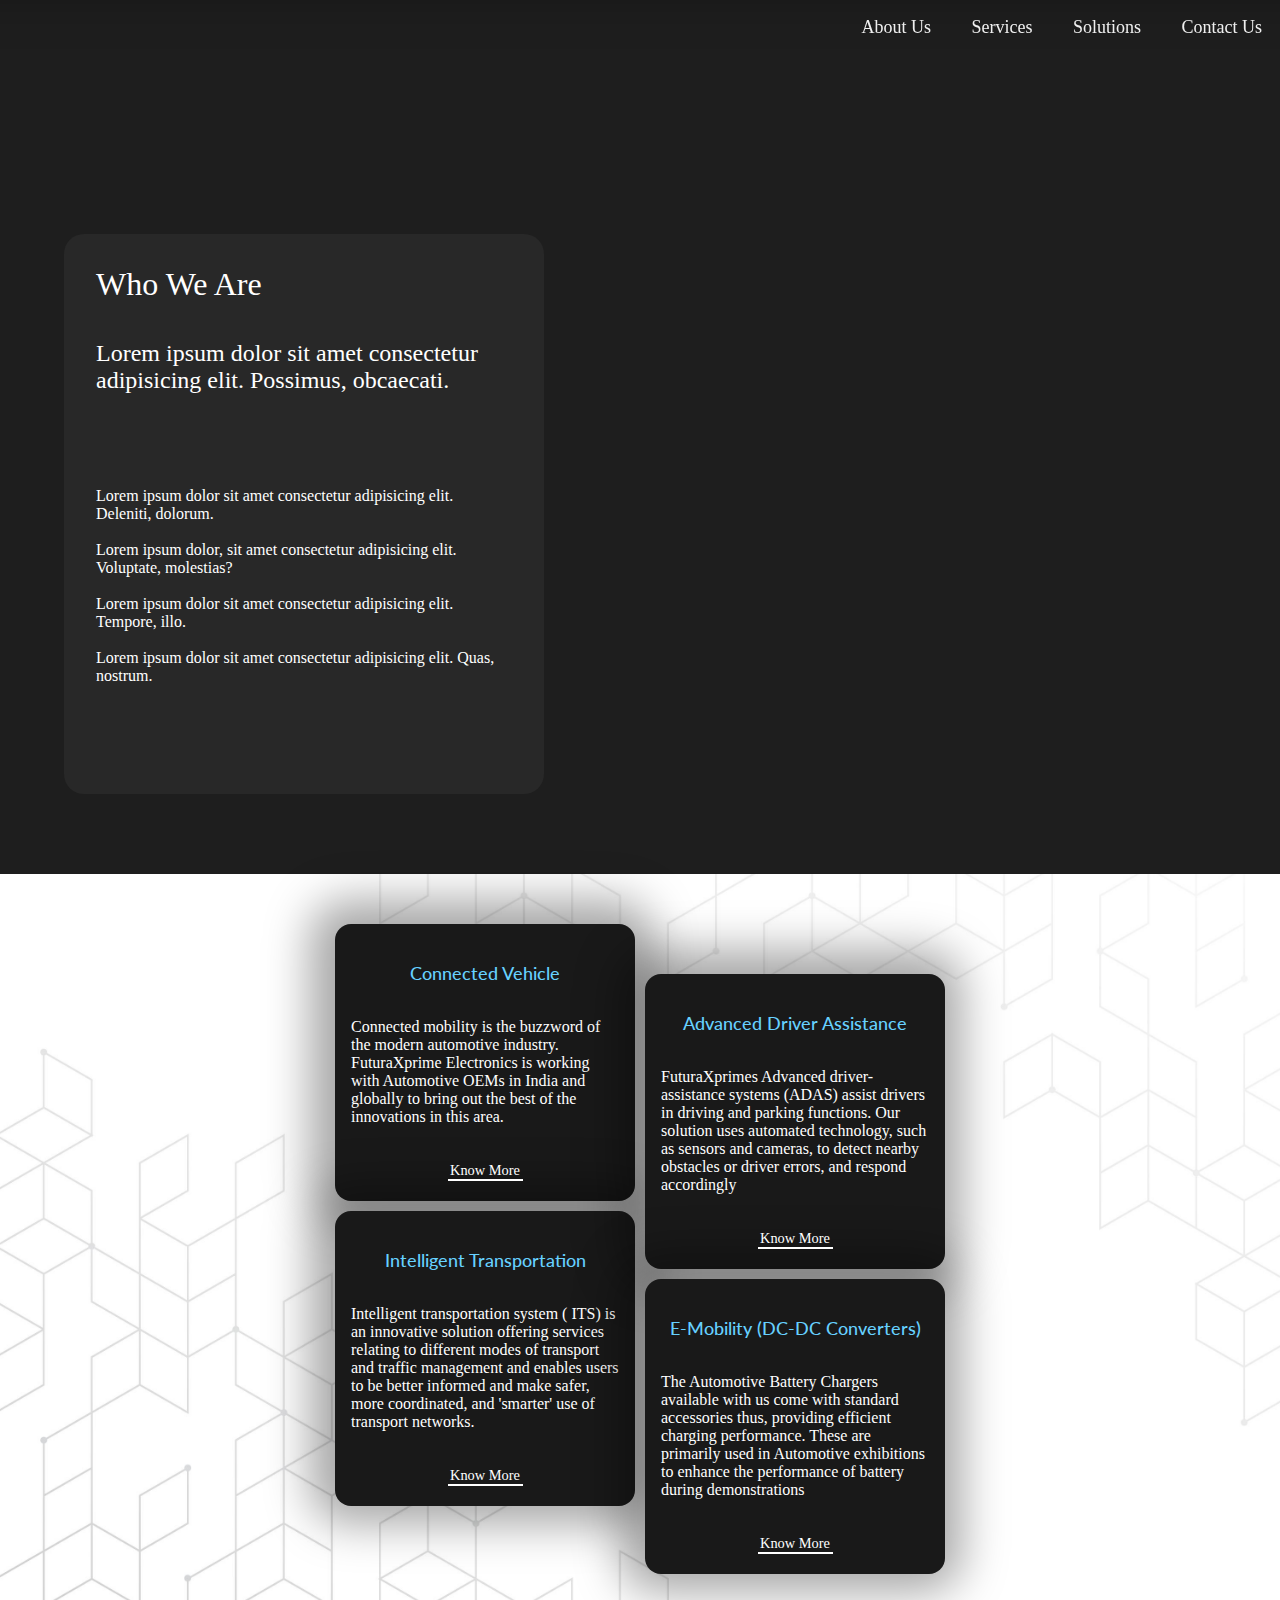
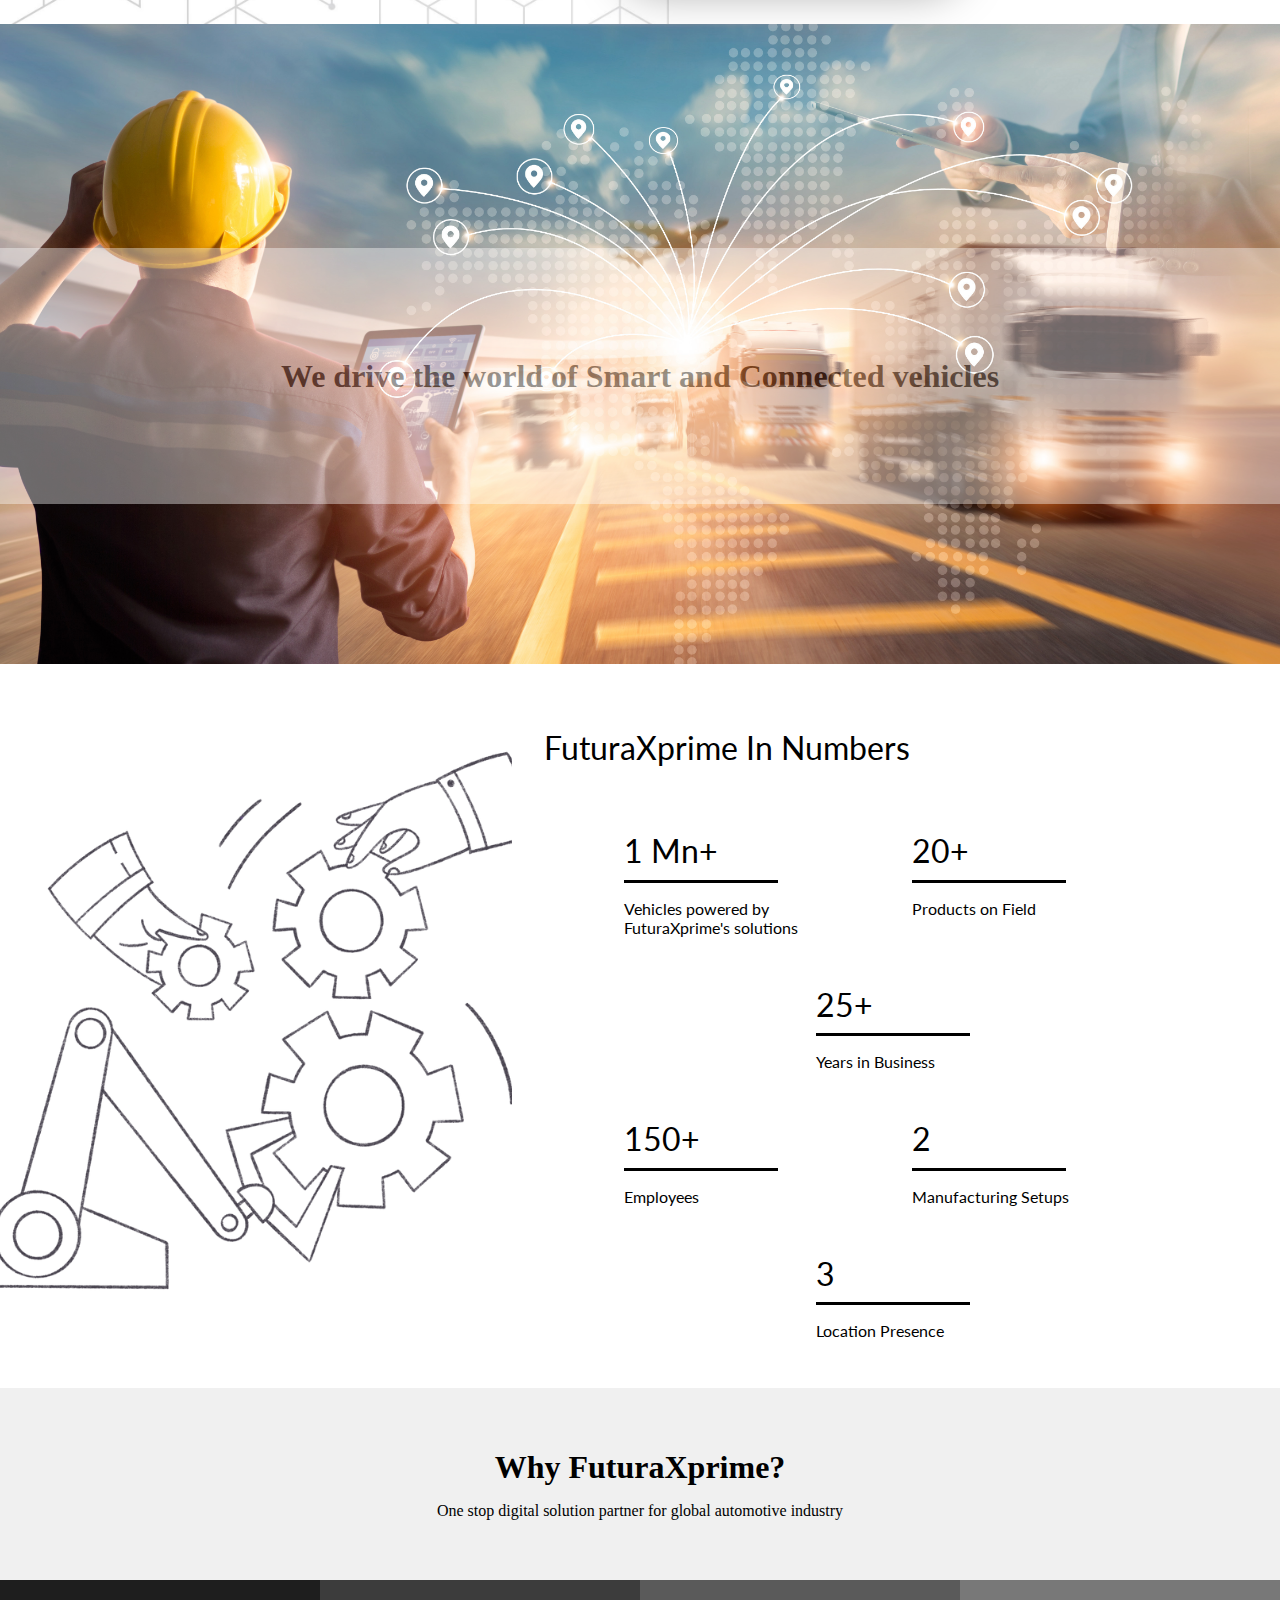
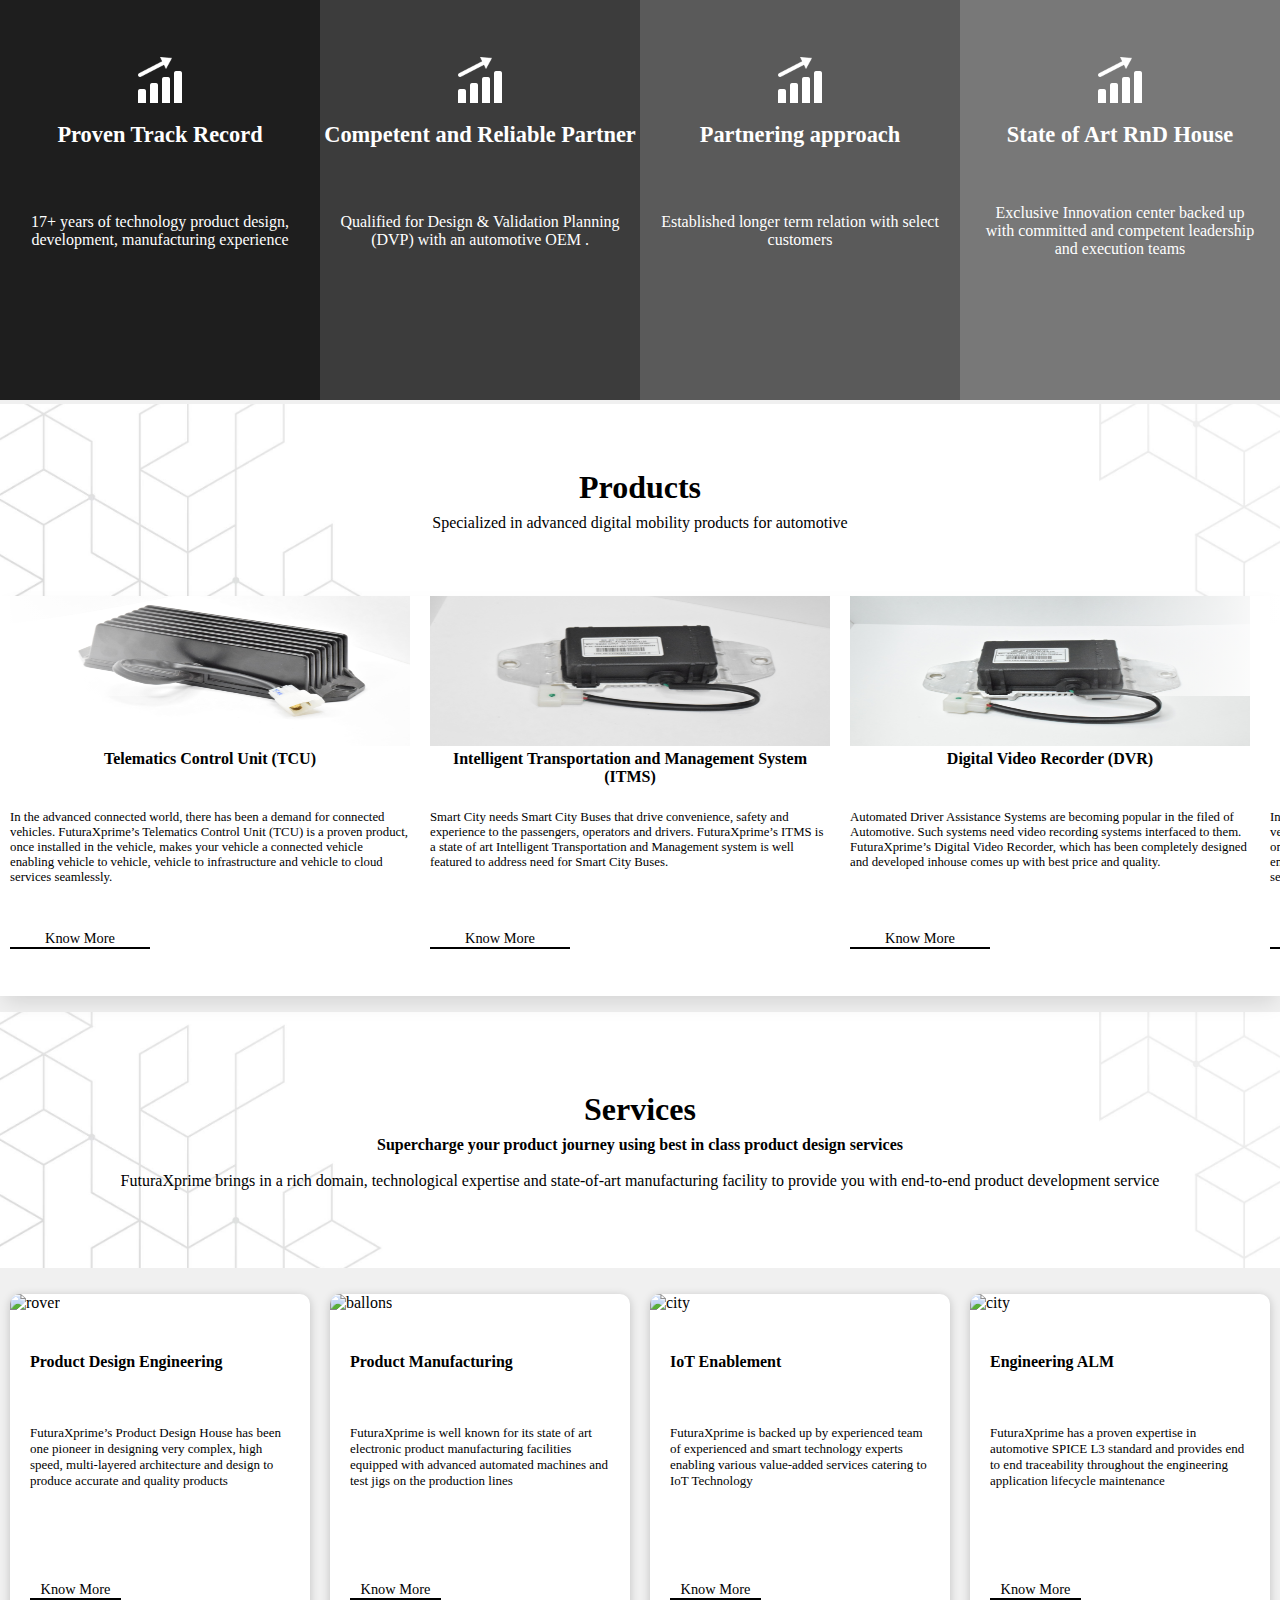
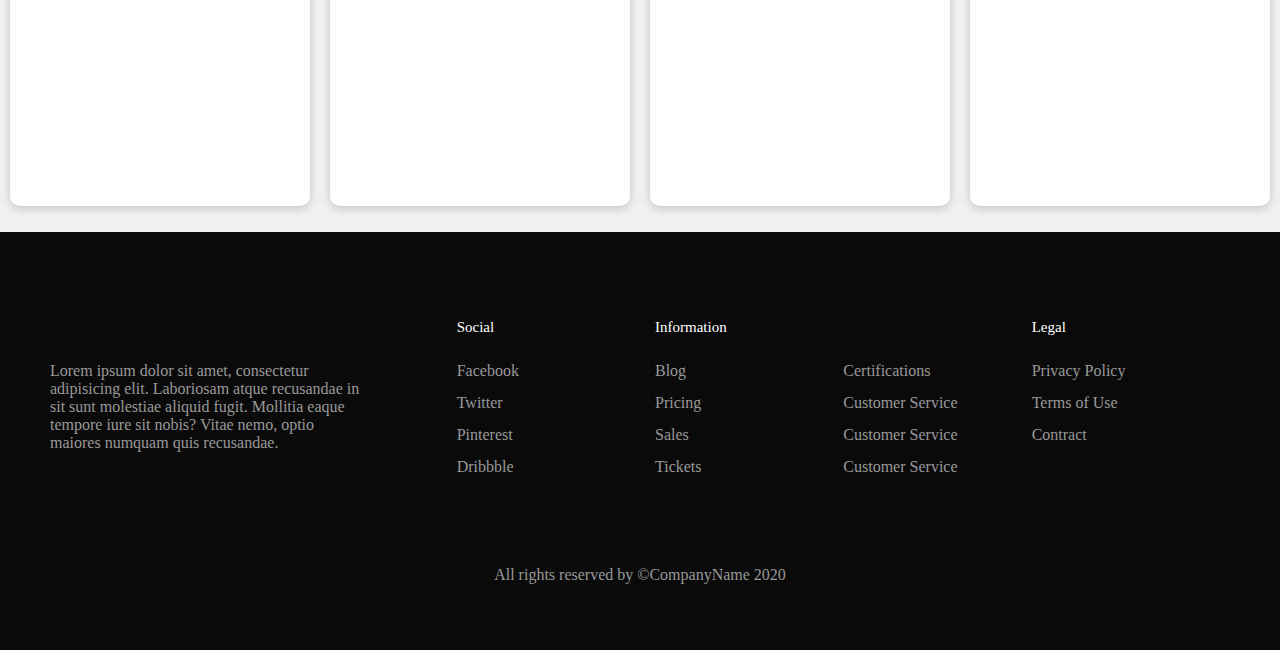
==== commit 1152a8ee: "changes" ====
--- a/index.html
+++ b/index.html
@@ -6,7 +6,7 @@
         <meta charset="UTF-8">
         <meta http-equiv="X-UA-Compatible" content="IE=edge">
         <meta name="viewport" content="width=device-width, initial-scale=1.0">
-        <title>Accolade</title>
+        <title>FuturaXprime</title>
                 <link rel="stylesheet" href="https://cdnjs.cloudflare.com/ajax/libs/font-awesome/5.15.3/css/all.min.css">
         <link rel="stylesheet" href="main.css">
 
@@ -19,7 +19,7 @@
                     <input type="checkbox" id="nav-check">
                     <div class="nav-header">
                       <div class="nav-title" id="nav-title">
-                       <a href="./index.html"><img src="./Accolade.png" class="nav_img" alt=""></a>
+                       <!-- <a href="./index.html"><img src="./FuturaXprime.png" class="nav_img" alt=""></a> -->
                       </div>
                     </div>
                     <div class="nav-btn" id="nav-btn">
@@ -34,7 +34,6 @@
                       <a href="./about_us.html">About Us</a>
               <a href="./services.html">Services</a>
                       <a href="./solutions.html" target="_blank">Solutions</a>
-                      <a href="" target="_blank">Career</a>
                       <a href="./contact_us.html" target="_blank">Contact Us</a>
                     </div>
                   </div>
@@ -62,11 +61,11 @@
                     <div class="banner_text_head">
                         Who We Are
                     </div>
-                    <div class="banner_text_mid">Specialized advanced digital solutions partner to global automotive industry</div>
-                    <div class="banner_text_para">Young and vibrant embedded, power electronics automotive product & solutions provider </br></br>
-                      The largest suppliers of OEM Telematics and DC-DC Convertors in India with the greatest rank in Quality  </br></br>
-                      Super specialists in scalable architecture processor to the controller </br></br>
-                      Masters in design and delivery of products at the best cost and least lead time</br></br></div>
+                    <div class="banner_text_mid">Lorem ipsum dolor sit amet consectetur adipisicing elit. Possimus, obcaecati.</div>
+                    <div class="banner_text_para">Lorem ipsum dolor sit amet consectetur adipisicing elit. Deleniti, dolorum. </br></br>
+                      Lorem ipsum dolor, sit amet consectetur adipisicing elit. Voluptate, molestias?  </br></br>
+                      Lorem ipsum dolor sit amet consectetur adipisicing elit. Tempore, illo. </br></br>
+                     Lorem ipsum dolor sit amet consectetur adipisicing elit. Quas, nostrum.</br></br></div>
                 </div>
                 <div class="banner_pic">
                     
@@ -83,7 +82,7 @@
               <p class="title">
                 Advanced Digital Automotive Solutions Partner
               </p>
-              <p class="info"> Accolade offers state-of-art advanced technology solutions for automotive. These solutions have been developed by team of domain experts and technocrats and successfully deployed in the market.</p>
+              <p class="info"> offers state-of-art advanced technology solutions for automotive. These solutions have been developed by team of domain experts and technocrats and successfully deployed in the market.</p>
          </div>
          <div class="column">
              <div class="allcards">
@@ -92,7 +91,7 @@
                         <p class="headtitle">
                           Connected Vehicle
                           </p>
-                        <p class="content">Connected mobility is the buzzword of the modern automotive industry. Accolade Electronics is working with Automotive OEMs in India and globally to bring out the best of the innovations in this area.</p>
+                        <p class="content">Connected mobility is the buzzword of the modern automotive industry. FuturaXprime Electronics is working with Automotive OEMs in India and globally to bring out the best of the innovations in this area.</p>
                         <div class="sol_km_button"><a href="">Know More</a></div>
                      </div>
                      <div class="card3">
@@ -108,7 +107,7 @@
                         <p class="headtitle">
                           Advanced Driver Assistance
                           </p>
-                        <p class="content">Accolades Advanced driver-assistance systems (ADAS) assist drivers in driving and parking functions. Our solution uses automated technology, such as sensors and cameras, to detect nearby obstacles or driver errors, and respond accordingly</p>
+                        <p class="content">FuturaXprimes Advanced driver-assistance systems (ADAS) assist drivers in driving and parking functions. Our solution uses automated technology, such as sensors and cameras, to detect nearby obstacles or driver errors, and respond accordingly</p>
                         <div class="sol_km_button"><a href="">Know More</a></div>
                     </div>
                     <div class="card4">
@@ -143,13 +142,13 @@
 
       <div class="column_2">
           <div class="accnumber">
-              Accolade In Numbers
+              FuturaXprime In Numbers
           </div>
           <div class="counters">
               <div class="numbers">
                   <div>
                       <div class="twohund">1 Mn+</div>
-                      <div class="tag2">Vehicles powered by Accolade's solutions</div>
+                      <div class="tag2">Vehicles powered by FuturaXprime's solutions</div>
                   </div>
                </div>
            
@@ -204,7 +203,7 @@
     <div class="why_us_rem_container">
       <div class="why_us_rem_text">
         <div class="why_us_rem_head">
-          Why Accolade?
+          Why FuturaXprime?
         </div>
         <div class="why_us_rem_body">
          One stop digital solution partner for global automotive industry
@@ -269,73 +268,73 @@
   <div class="slide">
     <img src="./DSC_0146.JPG" height="150" width="400" alt="" />
     <div class="slide_info_head">Telematics Control Unit (TCU)</div>
-    <div class="slide_info_body">In the advanced connected world, there has been a demand for connected vehicles. Accolade’s Telematics Control Unit (TCU) is a proven product, once installed in the vehicle, makes your vehicle a connected vehicle enabling vehicle to vehicle, vehicle to infrastructure and vehicle to cloud services seamlessly.</div>
+    <div class="slide_info_body">In the advanced connected world, there has been a demand for connected vehicles. FuturaXprime’s Telematics Control Unit (TCU) is a proven product, once installed in the vehicle, makes your vehicle a connected vehicle enabling vehicle to vehicle, vehicle to infrastructure and vehicle to cloud services seamlessly.</div>
     <div class="slide_km_button"><a href="">Know More</a></div>
     </div>
     <div class="slide">
       <img src="./DSC_0161.JPG" height="150" width="400" alt="" />
       <div class="slide_info_head">Intelligent Transportation and Management System (ITMS)</div>
-      <div class="slide_info_body">Smart City needs Smart City Buses that drive convenience, safety and experience to the passengers, operators and drivers. Accolade’s ITMS is a state of art Intelligent Transportation and Management system is well featured to address need for Smart City Buses.</div>
+      <div class="slide_info_body">Smart City needs Smart City Buses that drive convenience, safety and experience to the passengers, operators and drivers. FuturaXprime’s ITMS is a state of art Intelligent Transportation and Management system is well featured to address need for Smart City Buses.</div>
       <div class="slide_km_button"><a href="">Know More</a></div>
       </div>
       <div class="slide">
         <img src="./DSC_0167.JPG" height="150" width="400" alt="" />
         <div class="slide_info_head">Digital Video Recorder (DVR)</div>
-    <div class="slide_info_body">Automated Driver Assistance Systems are becoming popular in the filed of Automotive. Such systems need video recording systems interfaced to them. Accolade’s Digital Video Recorder, which has been completely designed and developed inhouse comes up with best price and quality. </div>
+    <div class="slide_info_body">Automated Driver Assistance Systems are becoming popular in the filed of Automotive. Such systems need video recording systems interfaced to them. FuturaXprime’s Digital Video Recorder, which has been completely designed and developed inhouse comes up with best price and quality. </div>
     <div class="slide_km_button"><a href="">Know More</a></div>
         </div>
         <div class="slide">
           <img src="./DSC_0146.JPG" height="150" width="400" alt="" />
           <div class="slide_info_head">Telematics Control Unit (TCU)</div>
-          <div class="slide_info_body">In the advanced connected world, there has been a demand for connected vehicles. Accolade’s Telematics Control Unit (TCU) is a proven product, once installed in the vehicle, makes your vehicle a connected vehicle enabling vehicle to vehicle, vehicle to infrastructure and vehicle to cloud services seamlessly.</div>
+          <div class="slide_info_body">In the advanced connected world, there has been a demand for connected vehicles. FuturaXprime’s Telematics Control Unit (TCU) is a proven product, once installed in the vehicle, makes your vehicle a connected vehicle enabling vehicle to vehicle, vehicle to infrastructure and vehicle to cloud services seamlessly.</div>
           <div class="slide_km_button"><a href="">Know More</a></div>
           </div>
           <div class="slide">
             <img src="./DSC_0161.JPG" height="150" width="400" alt="" />
             <div class="slide_info_head">Intelligent Transportation and Management System (ITMS)</div>
-            <div class="slide_info_body">Smart City needs Smart City Buses that drive convenience, safety and experience to the passengers, operators and drivers. Accolade’s ITMS is a state of art Intelligent Transportation and Management system is well featured to address need for Smart City Buses.</div>
+            <div class="slide_info_body">Smart City needs Smart City Buses that drive convenience, safety and experience to the passengers, operators and drivers. FuturaXprime’s ITMS is a state of art Intelligent Transportation and Management system is well featured to address need for Smart City Buses.</div>
             <div class="slide_km_button"><a href="">Know More</a></div>
             </div>
             <div class="slide">
               <img src="./DSC_0167.JPG" height="150" width="400" alt="" />
               <div class="slide_info_head">Digital Video Recorder (DVR)</div>
-          <div class="slide_info_body">Automated Driver Assistance Systems are becoming popular in the filed of Automotive. Such systems need video recording systems interfaced to them. Accolade’s Digital Video Recorder, which has been completely designed and developed inhouse comes up with best price and quality. </div>
+          <div class="slide_info_body">Automated Driver Assistance Systems are becoming popular in the filed of Automotive. Such systems need video recording systems interfaced to them. FuturaXprime’s Digital Video Recorder, which has been completely designed and developed inhouse comes up with best price and quality. </div>
           <div class="slide_km_button"><a href="">Know More</a></div>
               </div>
               <div class="slide">
                 <img src="./DSC_0146.JPG" height="150" width="400" alt="" />
                 <div class="slide_info_head">Telematics Control Unit (TCU)</div>
-                <div class="slide_info_body">In the advanced connected world, there has been a demand for connected vehicles. Accolade’s Telematics Control Unit (TCU) is a proven product, once installed in the vehicle, makes your vehicle a connected vehicle enabling vehicle to vehicle, vehicle to infrastructure and vehicle to cloud services seamlessly.</div>
+                <div class="slide_info_body">In the advanced connected world, there has been a demand for connected vehicles. FuturaXprime’s Telematics Control Unit (TCU) is a proven product, once installed in the vehicle, makes your vehicle a connected vehicle enabling vehicle to vehicle, vehicle to infrastructure and vehicle to cloud services seamlessly.</div>
                 <div class="slide_km_button"><a href="">Know More</a></div>
                 </div>
                 <div class="slide">
                   <img src="./DSC_0161.JPG" height="150" width="400" alt="" />
                   <div class="slide_info_head">Intelligent Transportation and Management System (ITMS)</div>
-                  <div class="slide_info_body">Smart City needs Smart City Buses that drive convenience, safety and experience to the passengers, operators and drivers. Accolade’s ITMS is a state of art Intelligent Transportation and Management system is well featured to address need for Smart City Buses.</div>
+                  <div class="slide_info_body">Smart City needs Smart City Buses that drive convenience, safety and experience to the passengers, operators and drivers. FuturaXprime’s ITMS is a state of art Intelligent Transportation and Management system is well featured to address need for Smart City Buses.</div>
                   <div class="slide_km_button"><a href="">Know More</a></div>
                   </div>
                   <div class="slide">
                     <img src="./DSC_0167.JPG" height="150" width="400" alt="" />
                     <div class="slide_info_head">Digital Video Recorder (DVR)</div>
-                <div class="slide_info_body">Automated Driver Assistance Systems are becoming popular in the filed of Automotive. Such systems need video recording systems interfaced to them. Accolade’s Digital Video Recorder, which has been completely designed and developed inhouse comes up with best price and quality. </div>
+                <div class="slide_info_body">Automated Driver Assistance Systems are becoming popular in the filed of Automotive. Such systems need video recording systems interfaced to them. FuturaXprime’s Digital Video Recorder, which has been completely designed and developed inhouse comes up with best price and quality. </div>
                 <div class="slide_km_button"><a href="">Know More</a></div>
                     </div>
                     <div class="slide">
                       <img src="./DSC_0146.JPG" height="150" width="400" alt="" />
                       <div class="slide_info_head">Telematics Control Unit (TCU)</div>
-                      <div class="slide_info_body">In the advanced connected world, there has been a demand for connected vehicles. Accolade’s Telematics Control Unit (TCU) is a proven product, once installed in the vehicle, makes your vehicle a connected vehicle enabling vehicle to vehicle, vehicle to infrastructure and vehicle to cloud services seamlessly.</div>
+                      <div class="slide_info_body">In the advanced connected world, there has been a demand for connected vehicles. FuturaXprime’s Telematics Control Unit (TCU) is a proven product, once installed in the vehicle, makes your vehicle a connected vehicle enabling vehicle to vehicle, vehicle to infrastructure and vehicle to cloud services seamlessly.</div>
                       <div class="slide_km_button"><a href="">Know More</a></div>
                       </div>
                       <div class="slide">
                         <img src="./DSC_0161.JPG" height="150" width="400" alt="" />
                         <div class="slide_info_head">Intelligent Transportation and Management System (ITMS)</div>
-                        <div class="slide_info_body">Smart City needs Smart City Buses that drive convenience, safety and experience to the passengers, operators and drivers. Accolade’s ITMS is a state of art Intelligent Transportation and Management system is well featured to address need for Smart City Buses.</div>
+                        <div class="slide_info_body">Smart City needs Smart City Buses that drive convenience, safety and experience to the passengers, operators and drivers. FuturaXprime’s ITMS is a state of art Intelligent Transportation and Management system is well featured to address need for Smart City Buses.</div>
                         <div class="slide_km_button"><a href="">Know More</a></div>
                         </div>
                         <div class="slide">
                           <img src="./DSC_0167.JPG" height="150" width="400" alt="" />
                           <div class="slide_info_head">Digital Video Recorder (DVR)</div>
-                      <div class="slide_info_body">Automated Driver Assistance Systems are becoming popular in the filed of Automotive. Such systems need video recording systems interfaced to them. Accolade’s Digital Video Recorder, which has been completely designed and developed inhouse comes up with best price and quality. </div>
+                      <div class="slide_info_body">Automated Driver Assistance Systems are becoming popular in the filed of Automotive. Such systems need video recording systems interfaced to them. FuturaXprime’s Digital Video Recorder, which has been completely designed and developed inhouse comes up with best price and quality. </div>
                       <div class="slide_km_button"><a href="">Know More</a></div>
                           </div>
               
@@ -346,7 +345,7 @@
     <div class="mid_banner_s">
         <div class="mid_banner_head_s">Services</div>
         <div class="mid_banner_body_s"><strong>Supercharge your product journey using best in class product design services</strong> </br></br>
-          Accolade brings in a rich domain, technological expertise and state-of-art manufacturing facility to provide you with end-to-end product development service
+          FuturaXprime brings in a rich domain, technological expertise and state-of-art manufacturing facility to provide you with end-to-end product development service
           </div>
     </div>
 
@@ -362,7 +361,7 @@
                   Product Design Engineering
                 </h4>
                 <p>
-                  Accolade’s Product Design House has been one pioneer in designing very complex, high speed, multi-layered architecture and design to produce accurate and quality products
+                  FuturaXprime’s Product Design House has been one pioneer in designing very complex, high speed, multi-layered architecture and design to produce accurate and quality products
                 </p>
                 <div class="slide_km_button"><a href="">Know More</a></div>
                
@@ -378,7 +377,7 @@
                   Product Manufacturing
                 </h4>
                 <p>
-                  Accolade is well known for its state of art electronic product manufacturing facilities equipped with advanced automated machines and test jigs on the production lines
+                  FuturaXprime is well known for its state of art electronic product manufacturing facilities equipped with advanced automated machines and test jigs on the production lines
                 </p>
                 <div class="slide_km_button"><a href="">Know More</a></div>
                 
@@ -393,7 +392,7 @@
                   IoT Enablement
                 </h4>
                 <p>
-                  Accolade is backed up by experienced team of experienced and smart technology experts enabling various value-added services catering to IoT Technology
+                  FuturaXprime is backed up by experienced team of experienced and smart technology experts enabling various value-added services catering to IoT Technology
                 </p>
                 <div class="slide_km_button"><a href="">Know More</a></div>
              
@@ -408,7 +407,7 @@
                   Engineering ALM
                 </h4>
                 <p>
-                  Accolade has a proven expertise in automotive SPICE L3 standard and provides end to end traceability throughout the engineering application lifecycle maintenance
+                  FuturaXprime has a proven expertise in automotive SPICE L3 standard and provides end to end traceability throughout the engineering application lifecycle maintenance
                 </p>
                 <div class="slide_km_button"><a href="">Know More</a></div>
                 
--- a/main.css
+++ b/main.css
@@ -478,7 +478,7 @@
 .banner_pic {
   width: 40em;
   height: 35em;
-  background-image: url("./Accolade\ Engineers!_2.png");
+  background-image: url("./FuturaXprime\ Engineers!_2.png");
   background-size: contain;
   background-position: center center;
   background-repeat: no-repeat;
@@ -546,7 +546,7 @@
   .banner_pic {
     width: 40em;
     height: 15em;
-    background-image: url("./Accolade\ Engineers!_2.png");
+    background-image: url("./FuturaXprime\ Engineers!_2.png");
     background-size: contain;
     background-position: center center;
     background-repeat: no-repeat;
